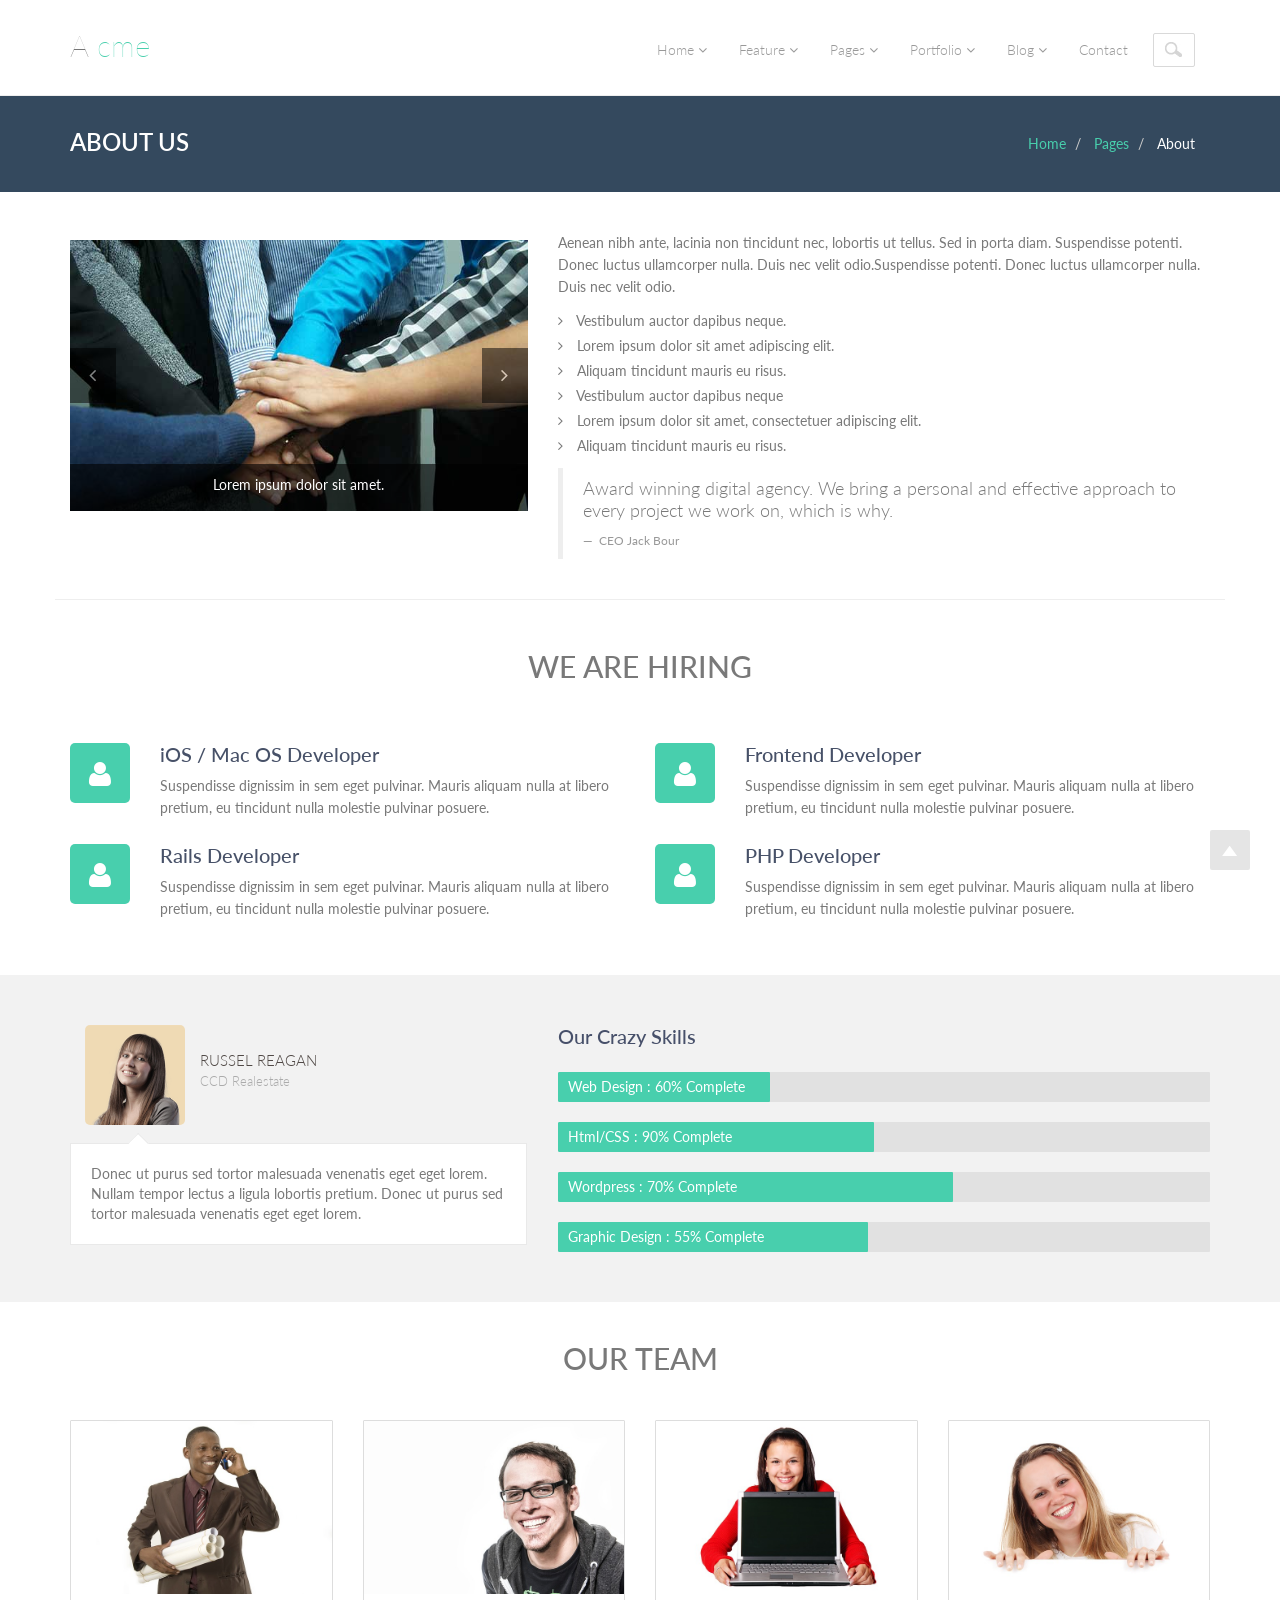
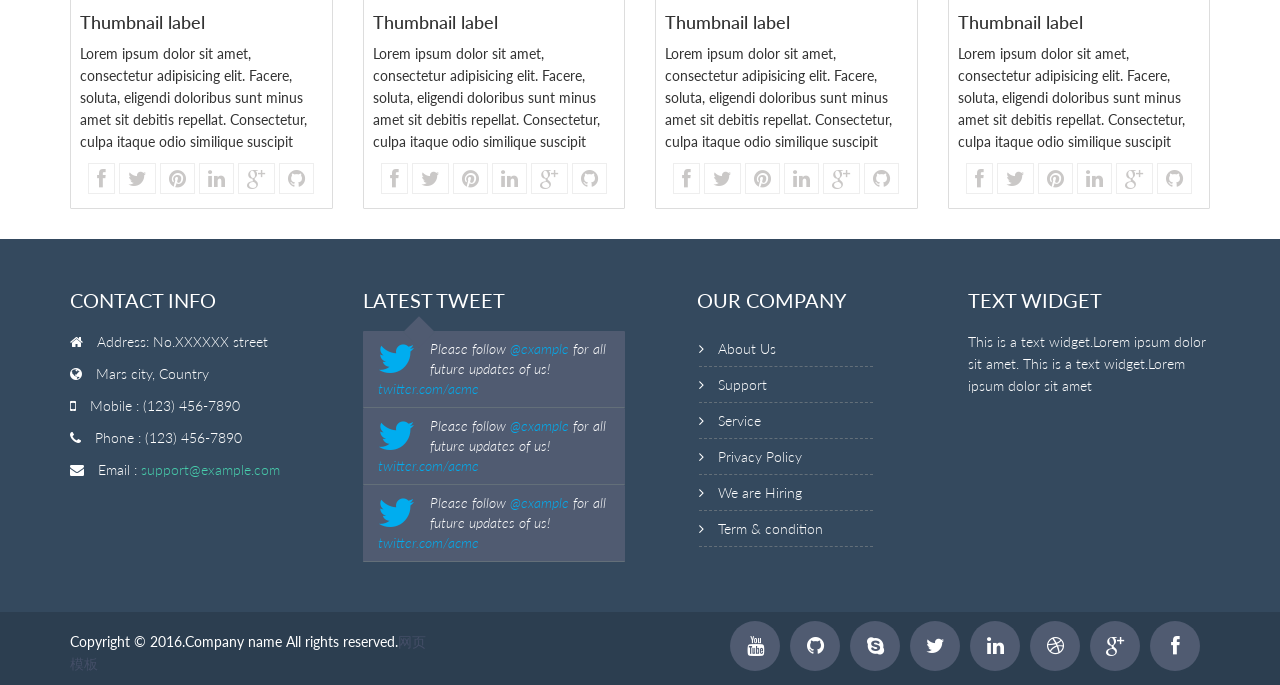
==== about.html @ 6bf15685 "添加首页" ====
<!DOCTYPE html>
<html lang="en">
  <head>
    <meta charset="utf-8">
    <meta name="viewport" content="width=device-width, initial-scale=1.0">
    <meta name="description" content="">
    <meta name="author" content="cosmic">
    <meta name="keywords" content="">
    <link rel="shortcut icon" href="img/favicon.png">

    <title>
      Home
    </title>

    <!-- Bootstrap core CSS -->
    <link href="css/bootstrap.min.css" rel="stylesheet">
    <link href="css/theme.css" rel="stylesheet">
    <link href="css/bootstrap-reset.css" rel="stylesheet">
    <!--external css-->
    <link href="assets/font-awesome/css/font-awesome.css" rel="stylesheet" />
    <link rel="stylesheet" href="css/flexslider.css"/>
    <link href="assets/bxslider/jquery.bxslider.css" rel="stylesheet" />
    <link rel="stylesheet" href="css/animate.css">
    <link href='http://fonts.googleapis.com/css?family=Lato' rel='stylesheet' type='text/css'>



    <!-- Custom styles for this template -->
    <link href="css/style.css" rel="stylesheet">
    <link href="css/style-responsive.css" rel="stylesheet" />

    <!-- HTML5 shim and Respond.js IE8 support of HTML5 tooltipss and media queries -->
    <!--[if lt IE 9]>
<script src="js/html5shiv.js">
</script>
<script src="js/respond.min.js">
</script>
<![endif]-->
  </head>

  <body>
    <!--header start-->
    <header class="head-section">
      <div class="navbar navbar-default navbar-static-top container">
          <div class="navbar-header">
              <button class="navbar-toggle" data-target=".navbar-collapse" data-toggle="collapse"
              type="button"><span class="icon-bar"></span> <span class="icon-bar"></span>
              <span class="icon-bar"></span></button> <a class="navbar-brand" href="index.html">A
              <span>cme</span></a>
          </div>

          <div class="navbar-collapse collapse">
              <ul class="nav navbar-nav">
                  <li class="dropdown">
                      <a class="dropdown-toggle" data-close-others="false" data-delay="0" data-hover=
                      "dropdown" data-toggle="dropdown" href="index.html">Home <i class="fa fa-angle-down"></i>
                      </a>

                      <ul class="dropdown-menu">
                          <li>
                              <a href="index.html">Home Parallax</a>
                          </li>

                          <li>
                              <a href="index1.html">Home Seq-slider1</a>
                          </li>

                          <li>
                              <a href="index2.html">Home Seq-slider2</a>
                          </li>

                      </ul>
                  </li>

                  <li class="dropdown">
                      <a class="dropdown-toggle" data-close-others="false" data-delay="0" data-hover=
                      "dropdown" data-toggle="dropdown" href="#">Feature <i class="fa fa-angle-down"></i>
                      </a>

                      <ul class="dropdown-menu">
                          <li>
                              <a href="typography.html">Typography</a>
                          </li>

                          <li>
                              <a href="button.html">Buttons</a>
                          </li>

                          <li>
                              <a href="form.html">Form</a>
                          </li>

                          <li>
                              <a href="table.html">Table</a>
                          </li>

                          <li class="dropdown-submenu">
                              <a href="#" tabindex="-1">More options</a>

                              <ul class="dropdown-menu">
                                  <li>
                                      <a href="#" tabindex="-1">Second level</a>
                                  </li>

                                  <li class="dropdown-submenu">
                                      <a href="#">Even More..</a>

                                      <ul class="dropdown-menu">
                                          <li>
                                              <a href="#">3rd level</a>
                                          </li>

                                          <li>
                                              <a href="#">3rd level</a>
                                          </li>
                                      </ul>
                                  </li>

                                  <li>
                                      <a href="#">Second level</a>
                                  </li>

                                  <li>
                                      <a href="#">Second level</a>
                                  </li>
                              </ul>
                          </li>
                      </ul>
                  </li>

                  <li class="dropdown">
                      <a class="dropdown-toggle" data-close-others="false" data-delay="0" data-hover=
                      "dropdown" data-toggle="dropdown" href="#">Pages <i class="fa fa-angle-down"></i>
                      </a>

                      <ul class="dropdown-menu">
                          <li>
                              <a href="about.html">About</a>
                          </li>

                          <li>
                              <a href="404.html">404 page</a>
                          </li>

                          <li>
                              <a href="career.html">career</a>
                          </li>

                          <li>
                              <a href="login.html">Login</a>
                          </li>

                          <li>
                              <a href="registration.html">Registration</a>
                          </li>

                          <li>
                              <a href="faq.html">FAQ</a>
                          </li>

                          <li class="dropdown-submenu">
                              <a href="#" tabindex="-1">Pricing table</a>

                              <ul class="dropdown-menu">
                                  <li class="dropdown-submenu"></li>

                                  <li>
                                      <a href="price-table-one.html">Pricing table one</a>
                                  </li>

                                  <li>
                                      <a href="price-table-two.html">Pricing table two</a>
                                  </li>
                              </ul>
                          </li>

                          <li>
                              <a href="service.html">Service</a>
                          </li>

                          <li>
                              <a href="terms.html">Terms & Condition</a>
                          </li>

                          <li>
                              <a href="privacy.html">Privacy policy</a>
                          </li>
                      </ul>
                  </li>

                  <li class="dropdown">
                      <a class="dropdown-toggle" data-close-others="false" data-delay="0" data-hover=
                      "dropdown" data-toggle="dropdown" href="#">Portfolio <i class="fa fa-angle-down"></i>
                      </a>

                      <ul class="dropdown-menu">
                          <li>
                              <a href="portfolio-3-col.html">Portfolio 3 column</a>
                          </li>

                          <li>
                              <a href="portfolio-4-col.html">Portfolio 4 column</a>
                          </li>

                          <li>
                              <a href="portfolio-single-image.html">Portfolio Single Image</a>
                          </li>

                          <li>
                              <a href="portfolio-single-video.html">Portfolio Single Video</a>
                          </li>
                      </ul>
                  </li>

                  <li class="dropdown">
                      <a class="dropdown-toggle" data-close-others="false" data-delay="0" data-hover=
                      "dropdown" data-toggle="dropdown" href="#">Blog <i class="fa fa-angle-down"></i>
                      </a>

                      <ul class="dropdown-menu">
                          <li>
                              <a href="blog.html">Blog</a>
                          </li>

                          <li>
                              <a href="blog-two-col.html">Blog two column</a>
                          </li>

                          <li>
                              <a href="blog-detail.html">Blog Single Image</a>
                          </li>

                          <li>
                              <a href="blog-detail-video.html">Blog single video</a>
                          </li>
                      </ul>
                  </li>

                  <li>
                      <a href="contact.html">Contact</a>
                  </li>

                  <li><input class="form-control search" placeholder=" Search" type="text"></li>
              </ul>
          </div>
      </div>
    </header>
    <!--header end-->

    <!--breadcrumbs start-->
    <div class="breadcrumbs">
      <div class="container">
        <div class="row">
          <div class="col-lg-4 col-sm-4">
            <h1>
              About us
            </h1>
          </div>
          <div class="col-lg-8 col-sm-8">
            <ol class="breadcrumb pull-right">
              <li>
                <a href="#">
                  Home
                </a>
              </li>
              <li>
                <a href="#">
                  Pages
                </a>
              </li>
              <li class="active">
                About
              </li>
            </ol>
          </div>
        </div>
      </div>
    </div>
    <!--breadcrumbs end-->

    <!--container start-->
    <div class="container">
      <div class="row">
        <div class="col-lg-5">
          <div class="about-carousel wow fadeInLeft">
            <div id="myCarousel" class="carousel slide">
              <!-- Carousel items -->
              <div class="carousel-inner">
                <div class="active item">
                  <img src="img/service3.jpg" alt="">
                  <div class="carousel-caption">
                    <p>
                      Lorem ipsum dolor sit amet.
                    </p>
                  </div>
                </div>
                <div class="item">
                  <img src="img/service2.jpg" alt="">
                  <div class="carousel-caption">
                    <p>
                      Blanditiis praesentium voluptatum
                    </p>
                  </div>
                </div>
                <div class="item">
                  <img src="img/service5.jpg" alt="">
                  <div class="carousel-caption">
                    <p>
                      Blanditiis praesentium voluptatum
                    </p>
                  </div>
                </div>
              </div>
              <!-- Carousel nav -->
              <a class="carousel-control left" href="#myCarousel" data-slide="prev">
                <i class="fa fa-angle-left">
                </i>
              </a>
              <a class="carousel-control right" href="#myCarousel" data-slide="next">
                <i class="fa fa-angle-right">
                </i>
              </a>
            </div>
          </div>
        </div>
        <div class="col-lg-7 about wow fadeInRight">

          <p>
            Aenean nibh ante, lacinia non tincidunt nec, lobortis ut tellus. Sed in porta diam. Suspendisse potenti. Donec luctus ullamcorper nulla. Duis nec velit odio.Suspendisse potenti. Donec luctus ullamcorper nulla. Duis nec velit odio.
          </p>
          <ul class="list-unstyled">
            <li>
              <i class="fa fa-angle-right pr-10">
              </i>
              Vestibulum auctor dapibus neque.
            </li>

            <li>
              <i class="fa fa-angle-right pr-10">
              </i>
              Lorem ipsum dolor sit amet adipiscing elit.
            </li>

            <li>
              <i class="fa fa-angle-right pr-10">
              </i>
              Aliquam tincidunt mauris eu risus.
            </li>

            <li>
              <i class="fa fa-angle-right pr-10">
              </i>
              Vestibulum auctor dapibus neque
            </li>

            <li>
              <i class="fa fa-angle-right pr-10">
              </i>
              Lorem ipsum dolor sit amet, consectetuer adipiscing elit.
            </li>

            <li>
              <i class="fa fa-angle-right pr-10">
              </i>
              Aliquam tincidunt mauris eu risus.
            </li>

          </ul>
          <blockquote>
            <p>
              Award winning digital agency. We bring a personal and effective approach to every project we work on, which is why.
            </p>
            <small>
              CEO Jack Bour
            </small>
          </blockquote>
        </div>
      </div>
      <div class="row">
        <div class="hiring">
          <h2 class="wow flipInX">
            we are hiring
          </h2>
          <div class="col-lg-6 col-sm-6 about-hiring">
            <div class="icon-wrap ico-bg round-five wow zoomIn" data-wow-duration="1s" data-wow-delay=".1s">
              <i class="fa fa-user">
              </i>
            </div>
            <div class="content">
              <h3 class="title wow flipInX">
                iOS / Mac OS Developer
              </h3>
              <p>
                Suspendisse dignissim in sem eget pulvinar. Mauris aliquam nulla at libero pretium, eu tincidunt nulla molestie pulvinar posuere.
              </p>
            </div>
          </div>
          <div class="col-lg-6 col-sm-6 about-hiring">
            <div class="icon-wrap ico-bg round-five wow zoomIn" data-wow-duration="1s" data-wow-delay=".3s">
              <i class="fa fa-user">
              </i>
            </div>
            <div class="content">
              <h3 class="title wow flipInX">
                Frontend Developer
              </h3>
              <p>
                Suspendisse dignissim in sem eget pulvinar. Mauris aliquam nulla at libero pretium, eu tincidunt nulla molestie pulvinar posuere.
              </p>
            </div>
          </div>

          <div class="col-lg-6 col-sm-6 about-hiring">
            <div class="icon-wrap ico-bg round-five wow zoomIn" data-wow-duration="1s" data-wow-delay=".5s">
              <i class="fa fa-user">
              </i>
            </div>
            <div class="content">
              <h3 class="title wow flipInX">
                Rails Developer
              </h3>
              <p>
                Suspendisse dignissim in sem eget pulvinar. Mauris aliquam nulla at libero pretium, eu tincidunt nulla molestie pulvinar posuere.
              </p>
            </div>
          </div>
          <div class="col-lg-6 col-sm-6 about-hiring">
            <div class="icon-wrap ico-bg round-five wow zoomIn" data-wow-duration="1s" data-wow-delay=".7s">
              <i class="fa fa-user">
              </i>
            </div>
            <div class="content">
              <h3 class="title wow flipInX">
                PHP Developer
              </h3>
              <p>
                Suspendisse dignissim in sem eget pulvinar. Mauris aliquam nulla at libero pretium, eu tincidunt nulla molestie pulvinar posuere.
              </p>
            </div>
          </div>

        </div>
      </div>
    </div>

    <div class="gray-box">
      <div class="container">
        <div class="row">
          <div class="col-lg-5">
            <!--testimonial start-->
            <div class="about-testimonial boxed-style about-flexslider ">
              <section class="slider wow fadeInRight">
                <div class="flexslider">
                  <ul class="slides about-flex-slides">
                    <li>
                      <div class="about-testimonial-image ">
                        <img alt="" src="img/person_1.png">
                      </div>
                      <a class="about-testimonial-author" href="#">
                        Russel Reagan
                      </a>
                      <span class="about-testimonial-company">
                        CCD Realestate
                      </span>
                      <div class="about-testimonial-content">
                        <p class="about-testimonial-quote">
                          Donec ut purus sed tortor malesuada venenatis eget eget lorem. Nullam tempor lectus a ligula lobortis pretium. Donec ut purus sed tortor malesuada venenatis eget eget lorem.
                        </p>
                      </div>
                    </li>
                    <li>
                      <div class="about-testimonial-image ">
                        <img alt="" src="img/person_2.png">
                      </div>
                      <a class="about-testimonial-author" href="#">
                        Steven gerrard
                      </a>
                      <span class="about-testimonial-company">
                        Molt BVG
                      </span>
                      <div class="about-testimonial-content">
                        <p class="about-testimonial-quote">
                          Pellentesque et pulvinar enim. Quisque at tempor ligula. Maecenas augue ante, euismod vitae egestas sit amet, accumsan eu nulla. Nullam tempor lectus a ligula lobortis pretium. Donec ut purus sed tortor malesuada venenatis eget eget lorem.
                        </p>
                      </div>
                    </li>
                  </ul>
                </div>
              </section>
            </div>
            <!--testimonial end-->
          </div>
          <div class="col-lg-7" id="skillz">
            <h3 class="skills">
              Our Crazy Skills
            </h3>

            <div class="skill_bar">
              <div class="skill_bar_progress skill_one">
                <p>
                  Web Design : 60% Complete
                </p>
              </div>
            </div>

            <div class="skill_bar">
              <div class="skill_bar_progress skill_two">
                <p>
                  Html/CSS : 90% Complete
                </p>
              </div>
            </div>

            <div class="skill_bar">
              <div class="skill_bar_progress skill_three">
                <p>
                  Wordpress : 70% Complete
                </p>
              </div>
            </div>

            <div class="skill_bar">
              <div class="skill_bar_progress skill_four">
                <p>
                  Graphic Design : 55% Complete
                </p>
              </div>
            </div>
          </div>
        </div>
      </div>
    </div>


    <div class="container" id="tourpackages-carousel">

      <div class="row">
        <div class="profile">
          <h2>
            OUR TEAM
          </h2>
          <div class="col-xs-12 col-sm-6 col-md-3">
            <div class="thumbnail wow fadeInUp" data-wow-delay=".1s">
              <img src="img/team/member1.jpg" alt="">
              <div class="caption">
                <h4>
                  Thumbnail label
                </h4>
                <p>
                  Lorem ipsum dolor sit amet, consectetur adipisicing elit. Facere, soluta, eligendi doloribus sunt minus amet sit debitis repellat. Consectetur, culpa itaque odio similique suscipit
                </p>
                <div class="team-social-link">
                  <a href="#">
                    <i class="fa fa-facebook">
                    </i>
                  </a>
                  <a href="#">
                    <i class="fa fa-twitter">
                    </i>
                  </a>
                  <a href="#">
                    <i class="fa fa-pinterest">
                    </i>
                  </a>
                  <a href="#">
                    <i class="fa fa-linkedin">
                    </i>
                  </a>
                  <a href="#">
                    <i class="fa fa-google-plus">
                    </i>
                  </a>
                  <a href="#">
                    <i class="fa fa-github">
                    </i>
                  </a>
                </div>
              </div>
            </div>
          </div>

          <div class="col-xs-12 col-sm-6 col-md-3">
            <div class="thumbnail wow fadeInUp" data-wow-delay=".3s">
              <img src="img/team/member2.jpg" alt="">
              <div class="caption">
                <h4>
                  Thumbnail label
                </h4>
                <p>
                  Lorem ipsum dolor sit amet, consectetur adipisicing elit. Facere, soluta, eligendi doloribus sunt minus amet sit debitis repellat. Consectetur, culpa itaque odio similique suscipit
                </p>
                <div class="team-social-link">
                  <a href="#">
                    <i class="fa fa-facebook">
                    </i>
                  </a>
                  <a href="#">
                    <i class="fa fa-twitter">
                    </i>
                  </a>
                  <a href="#">
                    <i class="fa fa-pinterest">
                    </i>
                  </a>
                  <a href="#">
                    <i class="fa fa-linkedin">
                    </i>
                  </a>
                  <a href="#">
                    <i class="fa fa-google-plus">
                    </i>
                  </a>
                  <a href="#">
                    <i class="fa fa-github">
                    </i>
                  </a>
                </div>
              </div>
            </div>
          </div>

          <div class="col-xs-12 col-sm-6 col-md-3">
            <div class="thumbnail wow fadeInUp" data-wow-delay=".5s">
              <img src="img/team/member3.jpg" alt="">
              <div class="caption">
                <h4>
                  Thumbnail label
                </h4>
                <p>
                  Lorem ipsum dolor sit amet, consectetur adipisicing elit. Facere, soluta, eligendi doloribus sunt minus amet sit debitis repellat. Consectetur, culpa itaque odio similique suscipit
                </p>
                <div class="team-social-link">
                  <a href="#">
                    <i class="fa fa-facebook">
                    </i>
                  </a>
                  <a href="#">
                    <i class="fa fa-twitter">
                    </i>
                  </a>
                  <a href="#">
                    <i class="fa fa-pinterest">
                    </i>
                  </a>
                  <a href="#">
                    <i class="fa fa-linkedin">
                    </i>
                  </a>
                  <a href="#">
                    <i class="fa fa-google-plus">
                    </i>
                  </a>
                  <a href="#">
                    <i class="fa fa-github">
                    </i>
                  </a>
                </div>
              </div>
            </div>
          </div>

          <div class="col-xs-12 col-sm-6 col-md-3">
            <div class="thumbnail wow fadeInUp" data-wow-delay=".7s">
              <img src="img/team/member4.jpg" alt="">
              <div class="caption">
                <h4>
                  Thumbnail label
                </h4>
                <p>
                  Lorem ipsum dolor sit amet, consectetur adipisicing elit. Facere, soluta, eligendi doloribus sunt minus amet sit debitis repellat. Consectetur, culpa itaque odio similique suscipit
                </p>
                <div class="team-social-link">
                  <a href="#">
                    <i class="fa fa-facebook">
                    </i>
                  </a>
                  <a href="#">
                    <i class="fa fa-twitter">
                    </i>
                  </a>
                  <a href="#">
                    <i class="fa fa-pinterest">
                    </i>
                  </a>
                  <a href="#">
                    <i class="fa fa-linkedin">
                    </i>
                  </a>
                  <a href="#">
                    <i class="fa fa-google-plus">
                    </i>
                  </a>
                  <a href="#">
                    <i class="fa fa-github">
                    </i>
                  </a>
                </div>
              </div>
            </div>
          </div>

        </div>
        <!-- End row -->

      </div>
      <!-- End container -->
    </div>


    <!--container end-->

    <!--footer start-->
    <footer class="footer">
      <div class="container">
        <div class="row">
          <div class="col-lg-3 col-sm-3 address wow fadeInUp" data-wow-duration="2s" data-wow-delay=".1s">
            <h1>
              contact info
            </h1>
            <address>
              <p>
                <i class="fa fa-home pr-10">
                </i>
                Address: No.XXXXXX street
              </p>
              <p>
                <i class="fa fa-globe pr-10">
                </i>
                Mars city, Country
              </p>
              <p>
                <i class="fa fa-mobile pr-10">
                </i>
                Mobile : (123) 456-7890
              </p>
              <p>
                <i class="fa fa-phone pr-10">
                </i>
                Phone : (123) 456-7890
              </p>
              <p>
                <i class="fa fa-envelope pr-10">
                </i>
                Email :
                <a href="javascript:;">
                  support@example.com
                </a>
              </p>
            </address>
          </div>
          <div class="col-lg-3 col-sm-3 wow fadeInUp" data-wow-duration="2s" data-wow-delay=".3s">
            <h1>
              latest tweet
            </h1>
            <div id="owl-slide">
              <div class="tweet-box">
                <i class="fa fa-twitter">
                </i>
                <em>
                  Please follow
                  <a href="javascript:;">
                    @example
                  </a>
                  for all future updates of us!
                  <a href="javascript:;">
                    twitter.com/acme
                  </a>
                </em>
              </div>
              <div class="tweet-box">
                <i class="fa fa-twitter">
                </i>
                <em>
                  Please follow
                  <a href="javascript:;">
                    @example
                  </a>
                  for all future updates of us!
                  <a href="javascript:;">
                    twitter.com/acme
                  </a>
                </em>
              </div>
              <div class="tweet-box">
                <i class="fa fa-twitter">
                </i>
                <em>
                  Please follow
                  <a href="javascript:;">
                    @example
                  </a>
                  for all future updates of us!
                  <a href="javascript:;">
                    twitter.com/acme
                  </a>
                </em>
              </div>
            </div>
          </div>
          <div class="col-lg-3 col-sm-3">
            <div class="page-footer wow fadeInUp" data-wow-duration="2s" data-wow-delay=".5s">
              <h1>
                Our Company
              </h1>
              <ul class="page-footer-list">

                <li>
                  <i class="fa fa-angle-right">
                  </i>
                  <a href="about.html">
                    About Us
                  </a>
                </li>
                <li>
                  <i class="fa fa-angle-right">
                  </i>
                  <a href="faq.html">
                    Support
                  </a>
                </li>
                <li>
                  <i class="fa fa-angle-right">
                  </i>
                  <a href="service.html">
                    Service
                  </a>
                </li>
                <li>
                  <i class="fa fa-angle-right">
                  </i>
                  <a href="privacy-policy.html">
                    Privacy Policy
                  </a>
                </li>
                <li>
                  <i class="fa fa-angle-right">
                  </i>
                  <a href="career.html">
                    We are Hiring
                  </a>
                </li>
                <li>
                  <i class="fa fa-angle-right">
                  </i>
                  <a href="terms.html">
                    Term & condition
                  </a>
                </li>

              </ul>
            </div>
          </div>
          <div class="col-lg-3 col-sm-3">

            <div class="text-footer wow fadeInUp" data-wow-duration="2s" data-wow-delay=".7s">
              <h1>
                Text Widget
              </h1>
              <p>
                This is a text widget.Lorem ipsum dolor sit amet.
                This is a text widget.Lorem ipsum dolor sit amet
              </p>
            </div>
          </div>

        </div>

      </div>
    </footer>
    <!-- footer end -->
    <!--small footer start -->
    <footer class="footer-small">
        <div class="container">
            <div class="row">
                <div class="col-lg-6 col-sm-6 pull-right">
                    <ul class="social-link-footer list-unstyled">
                        <li class="wow flipInX" data-wow-duration="2s" data-wow-delay=".1s"><a href="#"><i class="fa fa-facebook"></i></a></li>
                        <li class="wow flipInX" data-wow-duration="2s" data-wow-delay=".2s"><a href="#"><i class="fa fa-google-plus"></i></a></li>
                        <li class="wow flipInX" data-wow-duration="2s" data-wow-delay=".3s"><a href="#"><i class="fa fa-dribbble"></i></a></li>
                        <li class="wow flipInX" data-wow-duration="2s" data-wow-delay=".4s"><a href="#"><i class="fa fa-linkedin"></i></a></li>
                        <li class="wow flipInX" data-wow-duration="2s" data-wow-delay=".5s"><a href="#"><i class="fa fa-twitter"></i></a></li>
                        <li class="wow flipInX" data-wow-duration="2s" data-wow-delay=".6s"><a href="#"><i class="fa fa-skype"></i></a></li>
                        <li class="wow flipInX" data-wow-duration="2s" data-wow-delay=".7s"><a href="#"><i class="fa fa-github"></i></a></li>
                        <li class="wow flipInX" data-wow-duration="2s" data-wow-delay=".8s"><a href="#"><i class="fa fa-youtube"></i></a></li>
                    </ul>
                </div>
                <div class="col-md-4">
                  <div class="copyright">
                    <p>Copyright &copy; 2016.Company name All rights reserved.<a target="_blank" href="http://www.17sucai.com/">&#x7F51;&#x9875;&#x6A21;&#x677F;</a></p>
                  </div>
                </div>
            </div>
        </div>
    </footer>
    <!--small footer end-->

    <!-- js placed at the end of the document so the pages load faster -->
    <script src="js/jquery.js">
    </script>
    <script src="js/bootstrap.min.js">
    </script>
    <script type="text/javascript" src="js/hover-dropdown.js">
    </script>
    <script type="text/javascript" src="assets/bxslider/jquery.bxslider.js">
    </script>
    <script defer src="js/jquery.flexslider.js">
    </script>

    <script src="js/jquery.easing.min.js">
    </script>
    <script src="js/link-hover.js">
    </script>
    <script src="js/wow.min.js">
    </script>


    <!--common script for all pages-->
    <script src="js/common-scripts.js">
    </script>


    <script>

      wow = new WOW(
        {
          boxClass:     'wow',      // default
          animateClass: 'animated', // default
          offset:       0          // default
        }
      )
        wow.init();


      $(window).load(function() {
        $('.flexslider').flexslider({
          animation: "slide",
          start: function(slider) {
            $('body').removeClass('loading');
          }
        }
                                   );
      }
                    );




      $(window).scroll(function() {
        $('#skillz').each(function(){
          var imagePos = $(this).offset().top;
          var viewportheight = window.innerHeight;

          var topOfWindow = $(window).scrollTop();
          if (imagePos < topOfWindow+viewportheight) {
            $('.skill_bar').fadeIn('slow');
            $('.skill_one').animate({
              width:'60%'}
                                    , 2000);
            $('.skill_two').animate({
              width:'90%'}
                                    , 2000);
            $('.skill_three').animate({
              width:'70%'}
                                      , 1000);
            $('.skill_four').animate({
              width:'55%'}
                                     , 1000);
            $('.skill_bar_progress p').fadeIn('slow',function(){

            }
                                             );
          }
        }
                         );
      }
                      );




    </script>

  </body>
</html>
---- css/theme.css ----
body {
  padding-top: 70px;
  padding-bottom: 30px;
}

.theme-dropdown .dropdown-menu {
  display: block;
  position: static;
  margin-bottom: 20px;
}

.theme-showcase > p > .btn {
  margin: 5px 0;
}
---- css/style.css ----
body {
    color: #797979;
    font-family: 'Lato', sans-serif;
    /*font-family: 'Open Sans', sans-serif;*/
    padding: 0px !important;
    margin: 0px !important;
    font-size: 14px;
}
a,
a:hover,
a:focus {
    text-decoration: none;
    outline: none;
}
::selection {
    background: #48cfad;
    color: #fff;
}
::-moz-selection {
    background: #48cfad;
    color: #fff;
}
h1,
h2,
h3,
h4,
h5,
h6 {
    font-family: 'Lato', sans-serif;
    /*font-family: 'Open Sans', sans-serif;*/
}
a { color: #444e67 }
a:hover { color: #48cfad }
p { line-height: 22px }
/*header*/
.head-section { border-bottom: 1px solid #eee }
.head-section .navbar {
    margin-bottom: 0;
}
.navbar-default { border: none }
.navbar-brand {
    color: #bcc0cd;
    font-size: 30px;
    font-weight: 100;
    line-height: 30px;
    margin-top: 30px;
    padding: 0;
}
.navbar-brand span { color: #48cfad }
.head-section .navbar-collapse  ul.navbar-nav {
    float: right;
    margin-right: 0;
    z-index: 199;
}
.head-section .navbar-default { background-color: #fff }
.head-section .nav li a,
.head-section .nav li.active ul.dropdown-menu li a {
    color: #999;
    font-size: 14px;
    font-weight: 300;
    background: none;
}
ul.dropdown-menu { border: none }
.head-section .nav li a:hover,
.head-section .nav li a:focus,
.head-section .nav li.active a,
.head-section .nav li.active a:hover,
.head-section .nav li a.dropdown-toggle:hover,
.head-section .nav li a.dropdown-toggle:focus,
.head-section .nav li.active ul.dropdown-menu li a:hover,
.head-section .nav li.active ul.dropdown-menu li.active a {
    color: #fff;
    background-color: #48cfad;
    -webkit-transition: all .3s ease;
    -moz-transition: all .3s ease;
    -ms-transition: all .3s ease;
    -o-transition: all .3s ease;
    transition: all .3s ease;
}
.head-section .navbar-default .navbar-nav > .open > a,
.head-section .navbar-default .navbar-nav > .open > a:hover,
.head-section .navbar-default .navbar-nav > .open > a:focus {
    color: #fff;
    background-color: #48cfad;
    -webkit-transition: all .3s ease;
    -moz-transition: all .3s ease;
    -ms-transition: all .3s ease;
    -o-transition: all .3s ease;
    transition: all .3s ease;
}
.head-section .navbar { min-height: 85px }
.head-section .navbar-nav > li {
    padding-bottom: 25px;
    padding-top: 30px;
}
.head-section ul.navbar-nav li:last-child() { margin-left: 10px !important }
.head-section  .navbar-nav > li > a {
    padding-bottom: 5px;
    padding-top: 5px;
    border-radius: 3px;
    -webkit-border-radius: 3px;
    -moz-border-radius: 3px;
    margin-left: 2px;
    line-height: 30px;
    -webkit-transition: all .3s ease;
    -moz-transition: all .3s ease;
    -ms-transition: all .3s ease;
    -o-transition: all .3s ease;
    transition: all .3s ease;
}
.dropdown-menu li a:hover { color: #fff !important }
.head-section .navbar-default .navbar-nav > .open > a .caret,
.navbar-default .nav li.dropdown > a:focus .caret {
    border-top-color: #ffffff;
    border-bottom-color: #ffffff;
    -webkit-transition: all .3s ease;
    -moz-transition: all .3s ease;
    -ms-transition: all .3s ease;
    -o-transition: all .3s ease;
    transition: all .3s ease;
    color: #fff;
}
.dropdown-menu { box-shadow: none }
.head-section .nav li .dropdown-menu {
    margin-top: -5px;
    padding: 0;
    border-radius: 0px;
    -webkit-border-radius: 0px;
    -moz-border-radius: 0px;
}
.head-section .nav li .dropdown-menu li a {
    line-height: 30px;
    padding: 3px 12px;
    border-bottom: 1px solid #F3E8E8;
}
/*search*/
.search {
    margin-top: 3px;
    border-radius: 0px;
    -webkit-border-radius: 0px;
    -moz-border-radius: 0px;
    width: 20px;
    -webkit-transition: all .3s ease;
    -moz-transition: all .3s ease;
    -ms-transition: all .3s ease;
    -o-transition: all .3s ease;
    transition: all .3s ease;
    border: 1px solid #fff;
    box-shadow: none;
    background: url("../img/search-icon.jpg") no-repeat 10px 8px;
    padding: 0 5px 0 35px;
    color: #fff;
    margin-left: 10px;
}
.search:focus {
    margin-top: 3px;
    width: 180px;
    border: 1px solid #eaeaea;
    box-shadow: none;
    -webkit-transition: all .3s ease;
    -moz-transition: all .3s ease;
    -ms-transition: all .3s ease;
    -o-transition: all .3s ease;
    transition: all .3s ease;
    color: #c8c8c8;
    font-weight: 300;
    margin-left: 10px;
}
/*homepage features*/
.feature-head { padding: 10px 0 }
.feature-head h1 {
    color: #797979;
    font-size: 30px;
    font-weight: 300;
    text-transform: uppercase;
    margin-top: 40px;
    margin-bottom: 20px;
}
.feature-head p {
    color: #8a8b8b;
    font-size: 18px;
    font-weight: 300;
    text-align: center;
    padding-bottom: 5px;
    margin-bottom: 20px;
}
.f-box {
    background: #f4f4f4;
    padding: 20px;
    text-align: center;
    min-height: 210px;
    margin-bottom: 20px;
    transition-duration: 500ms;
    transition-property: width, background;
    transition-timing-function: ease;
    -webkit-transition-duration: 500ms;
    -webkit-transition-property: width, background;
    -webkit-transition-timing-function: ease;
}
.f-box i {
    font-size: 50px;
    line-height: normal;
    margin-top: 40px;
    display: block;
    color: #48cfad;
}
.f-box:hover,
.f-box.active {
    background: #48cfad;
    padding: 20px;
    text-align: center;
    min-height: 210px;
    margin-bottom: 20px;
    transition-duration: 500ms;
    transition-property: width, background;
    transition-timing-function: ease;
    -webkit-transition-duration: 500ms;
    -webkit-transition-property: width, background;
    -webkit-transition-timing-function: ease;
}
.f-box:hover i,
.f-box.active i {
    font-size: 50px;
    line-height: normal;
    margin-top: 40px;
    display: block;
    color: #fff;
}
.f-box:hover h2,
.f-box.active h2 { color: #fff }
.f-box h2 {
    font-size: 20px;
    text-transform: uppercase;
    font-weight: 400;
}
.f-text {
    font-size: 14px;
    font-weight: 300;
    padding-bottom: 10px;
    margin-bottom: 15px;
}
/*quote*/
.quote {
    margin: 40px 0 40px 0;
    display: inline-block;
    width: 100%;
}
.quote-info {
    padding: 20px;
    min-height: 72px;
    margin-top: 10px;
}
.quote-info h1 {
    color: #fff;
    font-weight: 400;
    font-size: 26px;
    margin: 0 0 15px 0;
    text-transform: uppercase;
}
.quote-info p {
    color: #9eb3c4;
    font-weight: 300;
    font-size: 16px;
    margin: 0 0 20px 0px;
}
.purchase-btn {
    width: 200px;
    height: 60px;
    line-height: 46px;
    font-size: 20px;
    font-weight: 400;
    text-transform: uppercase;
    color: #000;
    transition-duration: 500ms;
    transition-property: width, background, color;
    transition-timing-function: ease;
    -webkit-transition-duration: 500ms;
    -webkit-transition-property: width, background;
    -webkit-transition-timing-function: ease;
}
.purchase-btn:hover {
    background-color: #16a085;
    border: 1px solid #16a085;
    color: #fff;
    transition-duration: 500ms;
    transition-property: width, background, color;
    transition-timing-function: ease;
    -webkit-transition-duration: 500ms;
    -webkit-transition-property: width, background;
    -webkit-transition-timing-function: ease;
}
.accordion {
    margin-bottom: 40px;
    display: inline-block;
    width: 100%;
}
/*tabs*/
.tab { background: #fff }
.tab .nav > li > a { padding: 18px 15px }
.tab-bg-dark-navy-blue {
    background: #6f6f6f;
    border-bottom: none;
    padding: 0;
}
.tab-bg-dark-navy-blue .nav > li > a:hover,
.tab-bg-dark-navy-blue .nav > li > a:focus {
    background-color: #f4f4f4;
    text-decoration: none;
}
.panel-heading .nav > li > a,
.panel-heading .nav > li.active > a,
.panel-heading .nav > li.active > a:hover,
.panel-heading .nav > li.active > a:focus {
    border-width: 0;
    border-radius: 0;
}
.panel-heading .nav > li > a { color: #fff }
.panel-heading .nav > li.active > a,
.panel-heading .nav > li > a:hover {
    color: #6f6f6f;
    background: #f4f4f4;
}
.panel-heading .nav > li:first-child.active > a,
.panel-heading .nav > li:first-child > a:hover { }
.tab .nav-tabs.nav-justified > li { border-right: 1px solid #f4f4f4 }
.tab .nav-tabs.nav-justified > li:last-child { border-right: none }
.p-head {
    color: #48cfad;
    font-size: 14px;
    font-weight: 400;
}
.cmt-head {
    font-size: 14px;
    font-weight: 400;
}
.p-thumb img {
    border-radius: 3px;
    -moz-border-radius: 3px;
    -webkit-border-radius: 3px;
    height: 50px;
    width: 50px;
}
/*testimonial*/
.about-testimonial ul li { list-style: none }
.about-testimonial {
    margin: 20px 0 0 0;
    position: relative;
}
ul.about-flex-slides { margin-left: 0 }
.flex-direction-nav {
    position: absolute;
    right: 10px;
    top: 30px;
    width: 70px;
}
.flex-direction-nav li {
    display: inline-block;
    width: 12px;
}
.flex-direction-nav li a { outline: none }
.flex-direction-nav li a i { color: #cccccc }
.flex-control-paging { display: none }
.about-carousel { margin-top: 8px }
.about-testimonial .about-testimonial-image {
    float: left;
    margin: 0 15px;
    position: relative;
}
.about-testimonial .about-testimonial-image img {
    border-radius: 5px;
    -moz-border-radius: 5px;
    -webkit-border-radius: 5px;
    height: 100px !important;
    width: 100px !important;
}
.about-flexslider .about-flex-slides img {
    display: block;
    width: 100%;
}
.about-testimonial a.about-testimonial-author {
    display: inline-block;
    font-size: 15px;
    text-transform: uppercase;
    font-weight: bold;
    line-height: 11px;
    margin: 30px 0 8px 0;
    color: #504946;
    font-weight: 300;
}
.about-testimonial .about-testimonial-company {
    display: block;
    font-size: 13px;
    line-height: 14px;
    color: #ababab;
    font-weight: 300;
}
.about-testimonial.boxed-style .about-testimonial-content {
    background-color: #fff;
    margin-right: 1px;
    border: 1px solid #e9e9e9;
}
.about-testimonial .about-testimonial-content {
    margin-top: 55px;
    padding: 20px;
    position: relative;
}
.about-testimonial .about-testimonial-content p {
    line-height: 20px;
    margin: 0;
}
.about-testimonial.boxed-style .about-testimonial-content:before {
    background-color: #fff;
    border-top: 1px solid #e9e9e9;
    border-left: 1px solid #e9e9e9;
    top: -8px;
    content: "";
    display: block;
    height: 14px;
    left: 60px;
    position: absolute;
    transform: rotate(45deg);
    -moz-transform: rotate(45deg);
    -webkit-transform: rotate(45deg);
    width: 15px;
    display: none\0/;
    _display: none;
}
/*----image hove----*/
.view {
    float: left;
    overflow: hidden;
    position: relative;
    text-align: center;
    cursor: default;
    background: #fff;
}
.view .mask,
.view .content {
    position: absolute;
    overflow: hidden;
    top: 0;
    left: 0;
    height: 100%;
    width: 100%;
}
.view img {
    display: block;
    position: relative;
}
.view h2 {
    text-transform: uppercase;
    color: #fff;
    text-align: center;
    position: relative;
    font-size: 16px;
    padding: 10px;
    background: rgba(0, 0, 0, 0.8);
    margin: 5px 0 0 0;
}
.view p {
    font-size: 12px;
    position: relative;
    color: #fff;
    padding: 10px 20px 20px;
    text-align: center;
    margin-bottom: 10px;
}
.view a.info {
    display: inline-block;
    background-color: rgba(0,0,0,0.6);
    width: 50px;
    height: 50px;
    line-height: 50px;
    border-radius: 60px;
    -moz-border-radius: 60px;
    -webkit-border-radius: 60px;
}
.view a.info:hover { background-color: #48cfad }
.mask a i {
    color: #fff !important;
    font-size: 16px;
}
.view-tenth img {
    -webkit-transform: scaleY(1);
    -moz-transform: scaleY(1);
    -o-transform: scaleY(1);
    -ms-transform: scaleY(1);
    transform: scaleY(1);
    -webkit-transition: all 0.4s ease-in-out;
    -moz-transition: all 0.4s ease-in-out;
    -o-transition: all 0.4s ease-in-out;
    -ms-transition: all 0.4s ease-in-out;
    transition: all 0.4s ease-in-out;
}
.view-tenth .mask {
    background-color: rgba(0, 0, 0, 0.3);
    -webkit-transition: all 0.5s linear;
    -moz-transition: all 0.5s linear;
    -o-transition: all 0.5s linear;
    -ms-transition: all 0.5s linear;
    transition: all 0.5s linear;
    -ms-filter: "progid: DXImageTransform.Microsoft.Alpha(Opacity=0)";
    filter: alpha(opacity=0);
    opacity: 0;
}
.view-tenth h2 {
    background: transparent;
    margin: 0px 10px;
    -webkit-transform: scale();
    -moz-transform: scale();
    -o-transform: scale();
    -ms-transform: scale();
    transform: scale();
    color: #333;
    -webkit-transition: all 0.5s linear;
    -moz-transition: all 0.5s linear;
    -o-transition: all 0.5s linear;
    -ms-transition: all 0.5s linear;
    transition: all 0.5s linear;
    -ms-filter: "progid: DXImageTransform.Microsoft.Alpha(Opacity=0)";
    filter: alpha(opacity=0);
    opacity: 0;
}
.view-tenth p {
    color: #333;
    line-height: normal;
    -ms-filter: "progid: DXImageTransform.Microsoft.Alpha(Opacity=0)";
    filter: alpha(opacity=0);
    opacity: 0;
    -webkit-transform: scale();
    -moz-transform: scale();
    -o-transform: scale();
    -ms-transform: scale();
    transform: scale();
    -webkit-transition: all 0.5s linear;
    -moz-transition: all 0.5s linear;
    -o-transition: all 0.5s linear;
    -ms-transition: all 0.5s linear;
    transition: all 0.5s linear;
}
.view-tenth a.info {
    -ms-filter: "progid: DXImageTransform.Microsoft.Alpha(Opacity=0)";
    filter: alpha(opacity=0);
    opacity: 0;
    -webkit-transform: scale();
    -moz-transform: scale();
    -o-transform: scale();
    -ms-transform: scale();
    transform: scale();
    -webkit-transition: all 0.5s linear;
    -moz-transition: all 0.5s linear;
    -o-transition: all 0.5s linear;
    -ms-transition: all 0.5s linear;
    transition: all 0.5s linear;
}
.view-tenth:hover img {
    -webkit-transform: scale(5);
    -moz-transform: scale(5);
    -o-transform: scale(5);
    -ms-transform: scale(5);
    transform: scale(5);
    -ms-filter: "progid: DXImageTransform.Microsoft.Alpha(Opacity=0)";
    filter: alpha(opacity=.5);
    opacity: .5;
}
.view-tenth:hover .mask {
    -ms-filter: "progid: DXImageTransform.Microsoft.Alpha(Opacity=100)";
    filter: alpha(opacity=100);
    opacity: 1;
}
.view-tenth:hover h2,
.view-tenth:hover p,
.view-tenth:hover a.info {
    -webkit-transform: scale(1);
    -moz-transform: scale(1);
    -o-transform: scale(1);
    -ms-transform: scale(1);
    transform: scale(1);
    -ms-filter: "progid: DXImageTransform.Microsoft.Alpha(Opacity=100)";
    filter: alpha(opacity=100);
    opacity: 1;
}
/*imageview icon hover*/
[data-zlname] {
    position: relative;
    overflow: hidden;
    -moz-box-sizing: border-box;
    -webkit-box-sizing: border-box;
    box-sizing: border-box;
}
/*IMGS IN CONTAINER*/
[data-zlname] > img {
    display: block;
    max-width: 100%;
}
/*POP UP ELEMENTS*/
[data-zlname] [data-zl-popup] {
    position: absolute;
    display: block;
    padding: 1px;
    height: 40px;
    width: 40px;
    background: #323231;
    color: #fff;
    overflow: hidden;
    display: none;
    text-align: center;
}
/*OVERLAY*/
/*classic*/
[data-zl-overlay] {
    top: 0;
    left: 0;
    position: absolute;
    width: 100%;
    height: 100%;
    display: none;
    padding: inherit;
}
/*four*/
[data-zl-ovzoom0],
[data-zl-ovzoom1],
[data-zl-ovzoom2],
[data-zl-ovzoom3] {
    position: absolute;
    width: 25%;
    height: 100%;
}
/*rolling*/
[data-zl-ovrolling] {
    position: absolute;
    display: none;
    width: 100%;
    height: 100%;
}
/*double*/
[data-zl-ovdouble0],
[data-zl-ovdouble1] {
    position: absolute;
    display: none;
}
/*-------*/
[data-zlname = reverse-effect] [data-zl-popup = link] {
    background: rgba(256,256,256,1);
    border-radius: 50%;
    -webkit-border-radius: 50%;
    -moz-border-radius: 50%;
}
[data-zlname = reverse-effect] [data-zl-popup = link2] {
    background: rgba(256,256,256,1);
    border-radius: 50%;
    -webkit-border-radius: 50%;
    -moz-border-radius: 50%;
}
[data-zlname = reverse-effect] [data-zl-popup = link]:hover,
[data-zlname = reverse-effect] [data-zl-popup = link2]:hover { opacity: .5 }
.bx-wrapper { }
/*pricing table*/
.price-two-container {
    margin-bottom: 50px;
    margin-top: 15px;
}
.mar-two { margin-bottom: 3px }
.service-price-one h1 {
    margin-top: 30px;
    margin-bottom: 20px;
    display: inline-block;
    border-bottom: 1px solid #c7c7c7;
    padding-bottom: 5px;
    text-transform: uppercase;
}
.pricing-table {
    background: #fff;
    text-align: center;
    margin: 0 -8px 30px;
    padding: 0 0 25px 0;
    border: 1px solid #eee;
    border-radius: 1px;
    -moz-border-radius: 1px;
    -webkit-border-radius: 1px;
}
.pricing-table.most-popular {
    top: -20px;
    position: relative;
}
.most-popular {
    background: #48cfad;
    color: #fff;
    border: 1px solid #16a085;
}
.most-popular h1 {
    font-size: 25px !important;
    padding-bottom: 10px;
    padding-top: 17px !important;
}
.most-popular h2 {
    background: #16a085 !important;
    margin-top: 20px !important;
}
.most-popular ul li { border-bottom: 1px dotted #fff !important }
.most-popular .price-actions .btn {
    background: #f35958 !important;
    margin: 10px 0;
    cursor: pointer;
}
.pricing-table .price-actions .btn {
    border-radius: 5px;
    -moz-border-radius: 5px;
    -webkit-border-radius: 4px;
    background: #48cfad;
    color: #fff;
    border: none;
    box-shadow: none;
    text-shadow: none;
    padding: 10px 20px;
    width: 90%;
    cursor: pointer;
}
.pricing-head h1 {
    font-size: 20px;
    font-weight: 300;
    padding-top: 15px;
}
.pricing-head h2 {
    padding: 30px 0;
    background: #EEC;
    font-size: 50px;
    border-radius: 50%;
    -moz-border-radius: 50%;
    -webkit-border-radius: 50%;
    font-weight: 100;
}
.pricing-table ul {
    margin: 15px 0;
    padding: 0;
}
.pricing-table ul li {
    border-bottom: 1px dotted #CCCCCC;
    margin: 0 2em;
    padding: 1em 0;
    text-align: center;
    font-weight: 300;
}
.pricing-head span.note {
    display: inline;
    font-size: 25px;
    line-height: 0.8em;
    position: relative;
    top: -18px;
}
.pricing-quotation,
.team-info {
    background: #EEEEEE;
    padding: 20px 20px 35px 20px;
    margin-bottom: 100px;
    display: inline-block;
    width: 100%;
    text-align: center;
    border-radius: 5px;
    -moz-border-radius: 5px;
    -webkit-border-radius: 5px;
}
.pricing-quotation h3,
.team-info h3 { font-weight: 300 }
.pricing-quotation p,
.team-info p { margin-bottom: 0px }
.pricing-plan,
.team-info-wrap { position: relative }
.pricing-quotation:before,
.team-info:before {
    background-color: #EEEEEE;
    border-color: #EEEEEE;
    border-image: none;
    border-right: 1px solid #EEEEEE;
    border-style: none;
    top: -7px;
    content: "";
    display: block;
    height: 14px;
    left: 48%;
    position: absolute;
    transform: rotate(45deg);
    -moz-transform: rotate(45deg);
    -webkit-transform: rotate(45deg);
    width: 15px;
}
.breadcrumbs {
    background: #34495e;
    color: #fff;
    padding: 30px 0;
    margin-bottom: 40px;
}
.breadcrumb {
    margin-bottom: 0;
    background: none;
}
.breadcrumb li a { color: #48cfad }
.breadcrumb li.active { color: #fff }
.breadcrumbs h1 {
    font-size: 24px;
    font-weight: 600;
    margin: 3px 0 0;
    text-transform: uppercase;
}
/*contact*/
.contact-map {
    margin-top: 40px;
    margin-bottom: 40px;
}
.contact-form { margin-bottom: 20px }
.address h4 {
    color: #797979;
    margin-top: -3px;
    text-transform: uppercase;
    margin-bottom: 20px;
}
section.contact-infos {
    border: 1px solid #eee;
    margin-bottom: 15px;
    padding: 10px;
}
/*about us*/
.about-us img { width: 100% }
.about ul { line-height: 25px }
.carousel-control.left,
.carousel-control.right {
    background: none;
    -webkit-transition: all .3s ease;
    -moz-transition: all .3s ease;
    -ms-transition: all .3s ease;
    -o-transition: all .3s ease;
    transition: all .3s ease;
}
.carousel-control {
    background: #000000 !important;
    bottom: 40%;
    color: #FFFFFF;
    font-size: 20px;
    left: 0;
    line-height: 53px;
    opacity: 0.5;
    position: absolute;
    text-align: center;
    text-shadow: 0 0px 0px rgba(0, 0, 0, 0);
    top: 40%;
    width: 10%;
}
.carousel-control:hover {
    color: #FFFFFF;
    text-decoration: none;
}
.carousel-control:hover,
.carousel-control:focus { opacity: 0.6 }
.carousel-caption {
    background: rgba(0,0,0,0.6);
    padding-bottom: 0px;
    bottom: 0;
    color: #FFFFFF;
    left: 0 !important;
    padding-bottom: 5px;
    padding-top: 10px;
    position: absolute;
    right: 0 !important;
    text-align: center;
    text-shadow: 0 0px 0px rgba(0, 0, 0, 0);
    z-index: 10;
}
.carousel-caption p { text-align: center }
.about h3 {
    color: #475168;
    margin-top: 4px;
}
.icon-wrap {
    font-size: 2em;
    height: 60px;
    width: 60px;
    float: left;
    line-height: 60px;
    text-align: center;
    color: #fff;
    margin-right: 30px;
}
.ico-bg { background: #48cfad }
.round-five {
    border-radius: 5px;
    -moz-border-radius: 5px;
    -webkit-border-radius: 5px;
}
.round-fifty {
    border-radius: 50px;
    -moz-border-radius: 50px;
    -webkit-border-radius: 50px;
    margin-left: 40%;
    margin-top: -25px;
}
.content h3,
.media h3 {
    margin-top: 0;
    color: #475168;
    font-size: 20px;
}
.media h3 { margin-top: 20px }
.media-body h4 {
    font-size: 16px;
    color: #475168;
}
.media-body a {
    -webkit-transition: all .3s ease;
    -moz-transition: all .3s ease;
    -ms-transition: all .3s ease;
    -o-transition: all .3s ease;
    transition: all .3s ease;
}
.hiring,
.services {
    margin-bottom: 30px;
    display: inline-block;
    width: 100%;
}
.price-container-service {
    margin-top: 30px;
    padding-bottom: 30px;
}
.service-price-one { padding-bottom: 10px }
.hiring {
    margin-top: 20px;
    border-top: 1px solid #eee;
    padding-top: 30px;
}
.hiring h2 {
    text-align: center;
    padding-bottom: 10px;
    margin-bottom: 50px;
    text-transform: uppercase;
}
.gray-box {
    background: #f2f2f2;
    padding: 30px 0;
    margin-bottom: 15px;
}
.progress { background-color: #E1E1E1 }
.flexslider {
    background: none;
    border: none;
}
.about-skill-meter .sr-only { position: static !important }
.about-skill-meter .progress-bar {
    background-color: #e1e1e1;
    text-align: left;
}
.about-skill-meter .progress {
    height: 30px;
    box-shadow: none;
    line-height: 30px;
}
.about-skill-meter .progress-bar-danger { box-shadow: none }
.skills {
    margin-bottom: 25px;
    color: #47506a;
    font-size: 20px;
}
/*team*/
.person { margin-bottom: 10px }
.person img {
    width: 210px;
    height: 210px;
    border-radius: 1%;
    -webkit-border-radius: 1%;
    -moz-border-radius: 1%;
}
.team-social-link {
    display: block;
    margin: 10px 0 5px 0;
    text-align: center;
}
.team-social-link a {
    display: inline-block !important;
    color: #cac8c7;
    font-size: 20px;
    border: 1px solid #eee;
    padding-right: 8px;
    padding-left: 8px;
    -webkit-transition: all .3s ease;
    -moz-transition: all .3s ease;
    -ms-transition: all .3s ease;
    -o-transition: all .3s ease;
    transition: all .3s ease;
}
.team-social-link a:hover {
    color: #48cfad;
    -webkit-transition: all .3s ease;
    -moz-transition: all .3s ease;
    -ms-transition: all .3s ease;
    -o-transition: all .3s ease;
    transition: all .3s ease;
}
.person-info h4,
.person-info h4 a {
    color: #f37c6b;
    font-weight: 300;
    margin-bottom: 5px;
}
.mtop30 { margin-top: 30px }
/*typography*/
.highlight-1 {
    background: #a0d468;
    color: #FFFFFF;
}
.highlight-2 {
    background: #656d78;
    color: #FFFFFF;
}
.highlight-3 {
    background: #Ffce54;
    color: #242424;
}
.dropcap {
    background-color: #666666;
    color: #FFFFFF;
    float: left;
    font-size: 30px;
    line-height: 30px;
    margin: 4px 8px 0 0;
    padding: 5px 10px;
    text-align: center;
}
.dropcap2 {
    background-color: #666666;
    border-radius: 50%;
    -moz-border-radius: 50%;
    -webkit-border-radius: 50%;
    color: #FFFFFF;
    float: left;
    font-size: 35px;
    height: 41px;
    line-height: 25px;
    margin: 3px 8px 0 0;
    padding: 10px;
    text-align: center;
}
/*buttons*/
.btn-row { margin-bottom: 30px }
/*blog*/
.blog-item {
    margin-bottom: 40px;
    padding-bottom: 40px;
    border-bottom: 1px dashed #ddd;
}
/*blog-2-col*/
.blog-left {
    border: 1px solid #eee;
    margin-bottom: 30px;
}
.blog-left .btn {
    margin-left: 20px;
    margin-bottom: 20px;
}
.blog-right {
    border: 1px solid #eee;
    margin-bottom: 30px;
}
.blog-right .btn {
    margin-left: 20px;
    margin-bottom: 20px;
}
.blog-two-info { padding: 15px 10px 0 20px }
.blog-two-info .label-info {
    background-color: #48cfad;
    opacity: .7;
    margin-right: 4px;
}
.blog-content { padding: 20px }
.video-container {
    position: relative;
    padding-bottom: 56.25%;
    padding-top: 30px;
    height: 0;
    overflow: hidden;
}
.single-video { padding-bottom: 43% !important }
.video-container iframe,
.video-container object,
.video-container embed {
    position: absolute;
    top: 0;
    left: 0;
    width: 100%;
    height: 100%;
}
/*blog 2*/
.date-wrap,
.comnt-wrap { margin-bottom: 20px }
.date-wrap span,
.comnt-wrap span {
    display: block;
    padding: 10px 0;
    text-align: center;
}
.date-wrap .date {
    font-size: 30px;
    font-weight: 300;
    background: #48cfad;
    color: #fff;
    border-radius: 1px 1px 0 0;
    -webkit-border-radius: 1px 1px 0 0;
    -moz-border-radius: 1px 1px 0 0;
}
.date-wrap .month {
    font-size: 16px;
    font-weight: 300;
    background: #f6f5f0;
    color: #a19fa2;
    border-radius: 0 0 1px 1px;
    -webkit-border-radius: 0 0 1px 1px;
    -moz-border-radius: 0 0 1px 1px;
}
.comnt-wrap .comnt-ico {
    background: #efeee9;
    color: #a0a0a0;
    border-radius: 1px 1px 0 0;
    -webkit-border-radius: 44px;
    font-size: 20px;
}
.comnt-wrap .value {
    background: #f6f5f0;
    color: #a0a0a0;
    border-radius: 0 0 1px 1px;
    -moz-border-radius: 0 0 1px 1px;
    -webkit-border-radius: 0 0 1px 1px;
}
.blog-img img {
    width: 100%;
    border-radius: 1px;
    -webkit-border-radius: 1px;
    -moz-border-radius: 1px;
}
.blog-item h1,
.blog-item h1 a {
    font-size: 25px;
    color: #48cfad;
    font-weight: 300;
}
.blog-item h1 {
    margin-bottom: 20px;
    line-height: 35px;
}
.blog-item h1 a:hover { text-decoration: none }
.author {
    margin: 25px 0 30px 0;
    font-size: 16px;
}
.author a,
.st-view a { color: #48cfad }
.st-view { margin-top: 20px }
.st-view ul li { margin-bottom: 5px }
.blog-side-item h3 {
    margin-top: 30px;
    color: #475268;
    font-size: 18px;
}
.blog-side-item ul li {
    margin-bottom: 5px;
    border-bottom: 1px solid #efefef;
    line-height: 35px;
}
.blog-side-item ul li a {
    display: inline-block;
    width: 100%;
    -webkit-transition: all .3s ease;
    -moz-transition: all .3s ease;
    -ms-transition: all .3s ease;
    -o-transition: all .3s ease;
    transition: all .3s ease;
}
.media p { line-height: normal }
ul.tag {
    display: inline-block;
    width: 100%;
}
ul.tag li {
    float: left;
    margin: 0px 5px 0 0;
    border-bottom: none;
    padding-top: ;
    list-style: none;
}
ul.tag li a {
    border: 1px solid #e8e8e8;
    border-radius: 4px;
    line-height: 15px;
    padding: 5px;
    border-radius: 1px 1px 10px 1px;
    -moz-border-radius: 1px 1px 10px 1px;
    -webkit-border-radius: 1px 1px 10px 1px;
}
.media img.media-object {
    border-radius: 3%;
    -moz-border-radius: 3%;
    -webkit-border-radius: 3%;
    height: 80px;
    width: 80px;
}
/*footer*/
.footer {
    background: #34495e;
    color: #fff;
    padding: 50px 0;
    display: inline-block;
    width: 100%;
    font-weight: 300;
}
.footer h1 {
    font-size: 20px;
    text-transform: uppercase;
    font-weight: 400;
    margin-top: 0;
    margin-bottom: 20px;
}
.footer address a { color: #48cfad }
.tweet-box {
    background: #505b71;
    padding: 8px 15px;
    border-radius: 1px;
    -moz-border-radius: 1px;
    -webkit-border-radius: 1px;
    border-bottom: 1px solid #636F79;
    font-size: 14px;
}
.tweet-box:before {
    background-color: #505b71;
    border-color: #505b71;
    border-image: none;
    border-right: 1px none #505b71;
    border-style: none;
    content: "";
    display: block;
    height: 22px;
    left: 60px;
    position: absolute;
    top: 32px;
    transform: rotate(45deg);
    -webkit-transform: rotate(45deg);
    width: 22px;
}
.tweet-box  a,
.tweet-box i { color: #00adef }
.tweet-box  a:hover { color: #48cfad }
.tweet-box i {
    font-size: 40px;
    float: left;
    margin-right: 15px;
}
.social-link-footer li {
    float: right;
    margin: 5px 10px 5px 0px;
    padding-bottom: 5px;
}
.social-link-footer li a {
    color: #fff;
    background: #505b71;
    padding: 10px;
    width: 50px;
    height: 50px;
    border-radius: 50px;
    -moz-border-radius: 50px;
    -webkit-border-radius: 50px;
    float: left;
    text-align: center;
    font-size: 20px;
    -webkit-transition: all .3s ease;
    -moz-transition: all .3s ease;
    -ms-transition: all .3s ease;
    -o-transition: all .3s ease;
    transition: all .3s ease;
}
.social-link-footer li a:hover {
    background: #48cfad;
    -webkit-transition: all .3s ease;
    -moz-transition: all .3s ease;
    -ms-transition: all .3s ease;
    -o-transition: all .3s ease;
    transition: all .3s ease;
}
.copyright {
    color: #fff;
    padding-top: 15px;
}
.page-footer { padding: 0% 13% }
.page-footer h1 { padding-left: 4% }
ul.page-footer-list {
    list-style: none;
    padding: 0px 10px;
}
ul.page-footer-list li {
    line-height: 35px;
    border-bottom: 1px dashed #636F79;
}
ul.page-footer-list a { color: #fff }
ul.page-footer-list li i { padding-right: 10px }
.footer-small {
    background-color: #2C3E50;
    margin-top: -6px;
    padding-top: 5px;
}
.text-footer {
    padding-left: 10px;
    margin-left: 10px;
}
.text-footer p { text-align: left }
.address p {
    text-align: left;
    margin-bottom: 10px;
}
/*slider css*/
.main-slider {
    background: #475168;
    color: #fff;
    z-index: 1;
    position: relative;
    overflow: hidden;
}
.slider-colored {
    z-index: 1;
    position: relative;
    border-top: solid 1px #eee;
    border-bottom: solid 1px #eee;
}
.slide_title {
    font-weight: 300;
    color: #48cfad;
    text-transform: uppercase;
    font-size: 35px;
}
.slide_subtitle {
    font-weight: 400;
    padding: 5px;
    color: #fff;
    text-transform: uppercase;
    font-size: 18px;
}
.slide_list_item {
    font-weight: 400;
    padding: 5px;
    color: #fff;
    text-transform: uppercase;
    font-size: 14px;
}
.slide_desc {
    color: #fff;
    font-size: 14px;
    line-height: 24px;
    font-weight: lighter;
}
.slide_desc_bordered {
    border-left: 3px solid #ddd !important;
    padding-left: 5px;
}
.slide_btn {
    font-weight: 300;
    background: #48cfad;
    padding: 15px 20px;
    color: #fff;
    font-size: 14px;
    text-transform: uppercase;
    cursor: pointer;
}
.slide_btn:hover,
.slide_btn:focus {
    font-weight: 300;
    background: #16a085;
    padding: 15px 20px;
    color: #fff;
    font-size: 14px;
    text-transform: uppercase;
    cursor: pointer;
}
.dark-text { color: #797d87 }
.yellow-txt { color: #ffe582 }
#home-services { text-align: center }
#home-services h2 {
    margin-bottom: 65px;
    text-transform: uppercase;
    margin-top: 45px;
    padding-bottom: 5px;
    text-align: center;
    font-size: 25px;
}
.h-service {
    border: 1px solid #eee;
    margin-bottom: 25px;
}
#home-services .h-service-content h3 {
    padding-top: 40px;
    text-align: center;
}
.h-service-content p {
    text-align: center;
    padding: 5px 21px 20px;
}
.h-service-content a {
    color: #e74c3c;
    -webkit-transition: all .3s ease;
    -moz-transition: all .3s ease;
    -ms-transition: all .3s ease;
    -o-transition: all .3s ease;
    transition: all .3s ease;
}
.h-service-content a:hover { color: #16a085 }
/*recent work*/
.recent h3{
    text-align: center;
    /*margin-bottom: 20px;*/
    text-transform: uppercase;
    margin-top: 50px;
    font-weight: 400;
    padding-bottom: 5px;
    margin-bottom: 20px;
    /*text-align: center;*/
}
.recent p {
    text-align: center;
    text-transform:uppercase;
    margin-bottom: 35px;
}
.recent {
    margin-bottom: 50px;
}
.bx-wrapper { position: relative }
.bx-wrapper .bx-controls-direction a {
    background-color: #f7f7f7;
    position: absolute;
    top: 25px;
    outline: 0;
    width: 24px;
    height: 24px;
    z-index: 9;
    text-indent: -9999px;
}
/*property*/
.property {
    padding: 80px 0;
    /*margin-bottom: 60px;*/
    background-color: #fafafa;
}
.bg-lg { background:#f9f9f3  }
.gray-bg { background: #f9f9f3 }
.property h1 {
    color: #475168;
    font-size: 24px;
    text-transform: uppercase;
    font-weight: 400;
    margin-bottom: 30px;
}
.property hr { border-color: #dfdcdf }
.property i { color: #48cfad }
a.btn-purchase {
    background: #475168;
    color: #fff;
    text-transform: uppercase;
    border-radius: 4px;
    -webkit-border-radius: 4px;
    -moz-border-radius: 4px padding: 20px 40px;
    margin-top: 30px;
    -webkit-transition: all .3s ease;
    -moz-transition: all .3s ease;
    -ms-transition: all .3s ease;
    -o-transition: all .3s ease;
    transition: all .3s ease;
}
a.btn-purchase:hover,
a.btn-purchase:focus {
    background: #48cfad;
    color: #fff;
    -webkit-transition: all .3s ease;
    -moz-transition: all .3s ease;
    -ms-transition: all .3s ease;
    -o-transition: all .3s ease;
    transition: all .3s ease;
}
/*clients*/
.clients { padding: 0 0 30px }
.clients h2 {
    margin-bottom: 20px;
    margin-top: 20px;
    text-align: left;
    text-transform: uppercase;
    padding-bottom: 5px;
}
.clients ul li {
    display: inline-block;
    margin: 10px 30px;
}
.clients ul li:hover {
    background-color: #f7f7f7;
    -webkit-transition: all .5s ease;
    -moz-transition: all .5s ease;
    -ms-transition: all .5s ease;
    -o-transition: all .5s ease;
    transition: all .5s ease;
}
.our-clients {
    position: relative;
    margin-top: 15px; }
.our-clients h2 {
    margin-top: 3px;
    margin-bottom: 10px;
}
.clients-list { margin: 0 }
.clients-list li {
    background: #f9f9f9;
    position: relative;
}
.clients-list li img.color-img {
    top: 0;
    left: 0;
    display: none;
    position: absolute;
}
.clients-list li:hover img.color-img { display: block }
/*portfolio*/
.pf-img img {
    width: 100%;
    border-radius: 1px;
    -moz-border-radius: 1px;
    -webkit-border-radius: 1px;
}
.pf-detail {
    padding-bottom: 15px;
    font-size: 15px;

}
.pf-detail p {
    font-family: 'Lato',sans-serif;
}
.pf-list {
    line-height: 30px;
    font-size: 15px;
}
.pf-list i { color: #c7c7c7 }
.image-caption a { padding: 10px 15px }
.pad-ten { padding-bottom: 30px }
.title { margin-top: 40px }
/*Photo Gallery*/
#gallery {
    margin: auto;
    position: relative;
    width: 100%;
}
#gallery h2 {
    color: #fff;
    padding-top: 30px;
}
.gallery-container {
    margin: 0 auto 40px auto;
    position: relative;
    width: 100%;
}
.col-4 .item {
    width: 23%;
    margin-right: 2%;
    margin-bottom: 2%;
}
.col-4 .item img { height: 230px }
ul#filters {
    display: inline-block;
    width: 100%;
    margin: 25px 0 25px 0;
}
ul#filters li {
    float: left;
    margin-right: 10px;
    margin-bottom: 10px;
}
ul#filters li a {
    background: #E2E0E1;
    padding: 10px 15px;
    display: inline-block;
    color: #7D797A;
    outline: none;
    border-radius: 5px;
    -webkit-border-radius: 5px;
    -moz-border-radius: 5px;
    transition-duration: 500ms;
    transition-property: width, background;
    transition-timing-function: ease;
    -moz-transition-duration: 500ms;
    -moz-transition-property: width, background;
    -moz-transition-timing-function: ease;
    -webkit-transition-duration: 500ms;
    -webkit-transition-property: width, background;
    -webkit-transition-timing-function: ease;
}
ul#filters > li > a:hover,
ul#filters > li > a:focus,
ul#filters > .active > a,
ul#filters > .active > span {
    background: #48cfad;
    padding: 10px 15px;
    display: inline-block;
    color: #fff;
    border-radius: 5px;
    -webkit-border-radius: 5px;
    -moz-border-radius: 5px;
    transition-duration: 500ms;
    transition-property: width, background;
    transition-timing-function: ease;
    -moz-transition-duration: 500ms;
    -moz-transition-property: width, background;
    -moz-transition-timing-function: ease;
    -webkit-transition-duration: 500ms;
    -webkit-transition-property: width, background;
    -webkit-transition-timing-function: ease;
}
.item img {
    width: 100%;
    height: 100%;
}
.text-grid a { color: #fff }
.text-grid div { padding: 0 10px }
.text-grid p { margin-bottom: 10px }
/*parallax*/
.parallax1 {
    background-size: cover;
    width: 100%;
    min-height: 400px;
    background-color: #48cfad;
    font-style: italic;
}
.parallax1 h1 {
    text-align: center;
    color: #fff;
    font-size: 25px;
    font-weight: 300;
    line-height: 40px;
    margin-top: 160px;
}
/*newsletter*/
#newsletter {
    background-color: #48cfad;
    padding: 60px 0;
}
#newsletter p.lead {
    color: white;
    padding-top: 0px;
    margin-top: -5px;
}
#newsletter input {
    border: none;
    border-radius: 0px;
    -webkit-border-radius: 0px;
    -moz-border-radius: 0px;
    margin-left: -1px;
}
#newsletter-faq p.lead {
    color: white;
    padding-top: 6px;
}
#newsletter-faq input {
    border: none;
    border-bottom-left-radius: 3px;
    border-top-left-radius: 3px;
    margin-left: -1px;
}
.btn.btn-inverse {
    background-color: #475168;
    color: #fff;
    height: 45px;
    -webkit-transition: all .3s ease;
    -moz-transition: all .3s ease;
    -ms-transition: all .3s ease;
    -o-transition: all .3s ease;
    transition: all .3s ease;
}
.btn.btn-inverse:hover {
    background-color: #415b76;
    color: #fff;
    height: 45px;
    -webkit-transition: all .3s ease;
    -moz-transition: all .3s ease;
    -ms-transition: all .3s ease;
    -o-transition: all .3s ease;
    transition: all .3s ease;
}
.newsletter-input { height: 45px }
.btn-nl {
    border-radius: 3px;
    -webkit-border-radius: 3px;
    -moz-border-radius: 3px;
}
.btn-nl:hover {
    border-radius: 3px;
    -webkit-border-radius: 3px;
    -moz-border-radius: 3px;
}
.wh-bg {
    background-color: #fff;
    padding: 15px;
    margin: 35px 0;
    border: 1px solid #eee;
    z-index: 20;
}
.position { text-align: center }
.wh-bg h3 { text-align: center }
/*faq*/
#newsletter-faq {
    padding: 72px 0;
    background: url("../img/tg-black-bg.png") no-repeat fixed top rgba(0,0,0,0.7);
    height: 200px;
    margin-top: 30px;
    margin-bottom: 30px;
}
#faq-other mark {
    background: #48cfad;
    color: #fff;
}
.faq-square { margin: 40px 0 20px }
/*registration*/
.registration-bg {
    margin-top: -40px;
    background-color: #f1f2f7;
}
/*login*/
.login-page {
    min-width: 25%;
    max-width: 25%;
    padding: 35px 30px 30px;
    background: #fcfcfc;
    border: solid 1px #eee;
    margin: 40px auto;
    border: 17px solid #eee;
}
.gr-bg {
    background-color: #48cfad;
    margin-top: -40px;
    margin-bottom: -50px;
}
#btn-login {
    background-color: #48cfad;
    border: none;
    border-radius: 1px;
    -webkit-border-radius: 1px;
    -moz-border-radius: 1px;
    font-size: 17px;
}
#btn-fblogin {
    background-color: #3B5998;
    border: none;
    border-radius: 1px;
    -webkit-border-radius: 1px;
    -moz-border-radius: 1px;
    font-size: 17px;
}
.panel {
    z-index: 100;
    box-shadow: 0 1px 1px rgba(0,0,0,0.12);
    border-radius: 1px;
    -moz-border-radius: 1px;
    -webkit-border-radius: 1px;
}
.panel-heading {
    border-top-right-radius: 1px;
    border-top-left-radius: 1px;
    background-color: #48cfad;
    border: none;
}
.panel-info>.panel-heading {
    color: #eee;
    background-color: #48cfad;
}
.panel-info>.panel-heading a:hover { color: #eee }
.panel-body {
    border-radius: 1px;
    -moz-border-radius: 1px;
    -webkit-border-radius: 1px;
    border: 1px solid #eee;
}
.form-control {
    border: 1px solid #d9d9d9;
    border-radius: 2px;
}
.form-control:focus {
    border: none;
    border: 1px solid #d9d9d9;
}
.input-group-addon {
    border: border: 1px solid #d9d9d9;
    border-radius: 1px;
    -moz-border-radius: 1px;
    -webkit-border-radius: 1px;
}
#signupbox { margin-bottom: 20px }
#btn-signup {
    background-color: #48cfad;
    border-radius: 1px;
    -moz-border-radius: 1px;
    -webkit-border-radius: 1px;
    border: none;
    font-size: 17px;
}
#signinlink:hover { color: #fff }
#btn-fbsignup {
    background-color: #3B5998;
    border: none;
    border-radius: 1px;
    -moz-border-radius: 1px;
    -webkit-border-radius: 1px;
    font-size: 17px;
    width: 100%;
    padding-top: 10px;
    padding-bottom: 10px;
}
#btn-twsignup {
    background-color: #52D2D8;
    border: none;
    border-radius: 1px;
    -moz-border-radius: 1px;
    -webkit-border-radius: 1px;
    font-size: 17px;
    width: 100%;
    padding-top: 10px;
    padding-bottom: 10px;
}
#searchÂ id="search" { background-color: #fff }
.btn-lg {
    border-radius: 1px;
    -webkit-border-radius: 1px;
    -moz-border-radius: 1px;
}
#owl-demo { margin-bottom: 15px }
#owl-demo .item { margin: 3px }
#owl-demo .item img {
    display: block;
    width: 100%;
    height: auto;
}
/*login*/
/*login page*/
.login-body { background-color: #f1f2f7 }
.form-signin {
    max-width: 330px;
    margin: 50px auto 50px;
    background: #fff;
    border-radius: 3px;
    -moz-border-radius: 3px;
    -webkit-border-radius: 3px;
}
.form-signin h2.form-signin-heading {
    margin: 0;
    padding: 20px 15px;
    text-align: center;
    background: #48cfad;
    border-radius: 3px 3px 0 0;
    -moz-border-radius: 3px 3px 0 0;
    -webkit-border-radius: 3px 3px 0 0;
    color: #fff;
    font-size: 18px;
    text-transform: uppercase;
    font-weight: 300;
}
.form-signin .checkbox { margin-bottom: 14px }
.form-signin .checkbox {
    font-weight: normal;
    color: #b6b6b6;
    font-weight: 300;
}
.form-signin .form-control {
    position: relative;
    font-size: 16px;
    height: 38px;
    padding: 10px;
    -webkit-box-sizing: border-box;
    -moz-box-sizing: border-box;
    box-sizing: border-box;
}
.form-signin .form-control:focus { z-index: 2 }
.form-signin input[type="text"],
.form-signin input[type="password"] {
    margin-bottom: 15px;
    border-radius: 3px;
    -webkit-border-radius: 3px;
    -moz-border-radius: 3px;
    border: 1px solid #eaeaea;
    box-shadow: none;
    font-size: 12px;
}
.form-signin .btn-login {
    background: #48cfad;
    color: #fff;
    text-transform: uppercase;
    font-weight: 300;
    margin-bottom: 20px;
    border-radius: 3px;
    -webkit-border-radius: 3px;
    -moz-border-radius: 3px;
    -webkit-transition: all .3s ease;
    -moz-transition: all .3s ease;
    -ms-transition: all .3s ease;
    -o-transition: all .3s ease;
    transition: all .3s ease;
}
.form-signin .btn-login:hover {
    background: #37BC9B;
    border-radius: 3px;
    -webkit-border-radius: 3px;
    -moz-border-radius: 3px;
    -webkit-transition: all .3s ease;
    -moz-transition: all .3s ease;
    -ms-transition: all .3s ease;
    -o-transition: all .3s ease;
    transition: all .3s ease;
}
.form-signin p {
    text-align: center;
    color: #b6b6b6;
    font-size: 16px;
    font-weight: 300;
}
.form-signin a { color: #41cac0 }
.form-signin a:hover { color: #b6b6b6 }
.login-wrap {
    padding: 20px;
    -webkit-border-radius: 3px;
    -moz-border-radius: 3px;
    border-radius: 3px;
}
.login-social-link {
    display: inline-block;
    margin-top: 20px;
    margin-bottom: 15px;
}
.login-social-link a {
    color: #fff;
    padding: 15px 28px;
    border-radius: 1px;
    -webkit-border-radius: 1px;
    -moz-border-radius: 1px;
}
.login-social-link a:hover { color: #fff }
.login-social-link a i {
    font-size: 20px;
    padding-right: 10px;
}
.login-social-link a.facebook {
    background: #5D9CEC;
    margin-right: 15px;
    border-radius: 3px;
    -moz-border-radius:3px;
    -webkit-border-radius:3px;
    margin-bottom: 2px;
    float: left;
    -webkit-transition: all .3s ease;
    -moz-transition: all .3s ease;
    -ms-transition: all .3s ease;
    -o-transition: all .3s ease;
    transition: all .3s ease;
}
.login-social-link a.facebook:hover {
    background: #4A89DC;
    border-radius: 3px;
    -moz-border-radius:3px;
    -webkit-border-radius:3px;
    -webkit-transition: all .3s ease;
    -moz-transition: all .3s ease;
    -ms-transition: all .3s ease;
    -o-transition: all .3s ease;
    transition: all .3s ease;
}
.login-social-link a.twitter {
    background: #4FC1E9;
    border-radius: 3px;
    -moz-border-radius:3px;
    -webkit-border-radius:3px;
    float: left;
    -webkit-transition: all .3s ease;
    -moz-transition: all .3s ease;
    -ms-transition: all .3s ease;
    -o-transition: all .3s ease;
    transition: all .3s ease;
}
.login-social-link a.twitter:hover {
    background: #3BAFDA;
    border-radius: 3px;
    -moz-border-radius:3px;
    -webkit-border-radius:3px;
    -webkit-transition: all .3s ease;
    -moz-transition: all .3s ease;
    -ms-transition: all .3s ease;
    -o-transition: all .3s ease;
    transition: all .3s ease;
}
.form-wrapper { padding-bottom: 70px }
.login-bg {
    margin-top: -40px;
    margin-bottom: -50px;
    background-color: #f1f2f7;
}
.modal-content {
    border-radius: 1px;
    -webkit-border-radius: 1px;
    -moz-border-radius: 1px;
}
.modal-input { border: 1px solid #eee }
.modal-input:focus { border: 1px solid #eee }
.panel-faq { }
#accordion .panel-heading-faq { border: 1px solid #c7c7c7 }
#accordion .panel-body {
    border-width: 0px 1px 1px 1px;
    border-color: #c7c7c7;
    border-style: solid;
    background-color: #fff;
}
#accordion .panel {
    box-shadow: none;
    border: none;
}
.panel-group .panel {
    border-radius: 1px;
    -webkit-border-radius: 1px;
    -moz-border-radius: 1px;
}
.headline {
    display: block;
    margin: 10px 0 25px 0;
}
.margin { margin-bottom: 20px }
.add li { margin-bottom: 6px }
ul.unstyled,
ol.unstyled {
    margin-left: 0;
    list-style: none;
}
#heading { text-align: center }
#heading p{
    padding-top: 10px;
    padding-bottom: 20px;
    text-align: center;
}
.thumbnail {
    position: relative;
    padding: 0px;
    margin-bottom: 30px;
    border-radius: 1px;
    -webkit-border-radius: 1px;
    -moz-border-radius: 1px;
}
.thumbnail img { width: 100% }
.profile { margin-top: 20px }
.profile h2 {
    text-align: center;
    padding-bottom: 5px;
    padding-top: 5px;
    margin-bottom: 40px;
}
.about-hiring { padding-bottom: 15px }
.height { height: 40px }
.skill_bar_progress {
    width: 0%;
    padding-left: 10px;
    padding-top: 4px;
    border-radius: 1px;
    -webkit-border-radius: 1px;
    -moz-border-radius: 1px;
    color: #fff;
    height: 100%;
    background: #48cfad;
}
.skill_bar {
    width: 100%;
    height: 30px;
    background: #e1e1e1;
    margin-bottom: 20px;
    border-radius: 1px;
    -webkit-border-radius: 1px;
    -moz-border-radius: 1px;
    overflow: hidden;
}
#progressbar {
    width: 100%;
    clear: both;
}
#progress {
    background: #48cfad; /*-- Color of the bar --*/
    width: 0%;
    color: #fff;
    padding-left: 8px;
    max-width: 100%;
    float: left;
    -webkit-animation: progress 2s 1 forwards;
    -moz-animation: progress 2s 1 forwards;
    -ms-animation: progress 2s 1 forwards;
    animation: progress 2s 1 forwards;
}
@-webkit-keyframes progress {
    from { }
    to { width: 70% }
}
@-moz-keyframes progress {
    from { }
    to { width: 36% }
}
@-ms-keyframes progress {
    from { }
    to { width: 36% }
}
@keyframes progress {
    from { }
    to { width: 36% }
}
/* carousel */
#quote-carousel {
    padding: 0 10px 30px 10px;
    margin-top: 30px 0px 0px;
}
/* Control buttons  */
#quote-carousel .carousel-control {
    background: none;
    color: #222;
    font-size: 2.3em;
    text-shadow: none;
    margin-top: 30px;
}
/* Previous button  */
#quote-carousel .carousel-control.left { left: -12px }
/* Next button  */
#quote-carousel .carousel-control.right { right: -12px !important }
/* Changes the position of the indicators */
#quote-carousel .carousel-indicators {
    right: 50%;
    top: auto;
    bottom: 0px;
    margin-right: -19px;
}
/* Changes the color of the indicators */
#quote-carousel .carousel-indicators li { background: #c0c0c0 }
#quote-carousel .carousel-indicators .active { background: #333333 }
#quote-carousel img {
    width: 250px;
    height: 100px;
}
/* End carousel */
.item blockquote {
    border-left: none;
    margin: 0;
}
.item blockquote img { margin-bottom: 10px }
.item blockquote p:before {
    content: "\f10d";
    font-family: 'Fontawesome';
    float: left;
    margin-right: 10px;
}
/**
  MEDIA QUERIES
*/
/* Small devices (tablets, 768px and up) */
@media (min-width: 768px) {
    #quote-carousel {
        margin-bottom: 0;
        padding: 30px;
    }
}
/* Small devices (tablets, up to 768px) */
@media (max-width: 768px) {
    /* Make the indicators larger for easier clicking with fingers/thumb on mobile */
    #quote-carousel .carousel-indicators { bottom: -20px !important }
    #quote-carousel .carousel-indicators li {
        display: inline-block;
        margin: 0px 5px;
        width: 15px;
        height: 15px;
    }
    #quote-carousel .carousel-indicators li.active {
        margin: 0px 5px;
        width: 20px;
        height: 20px;
    }
}
#filters {
    margin: 1%;
    padding: 0;
    list-style: none;
}
#filters li { float: left }
#filters li span {
    display: block;
    padding: 5px 20px;
    text-decoration: none;
    color: #666;
    cursor: pointer;
}
#filters li span.active {
    background: #48cfad;
    color: #fff;
}
#portfoliolist-three .portfolio {
    -webkit-box-sizing: border-box;
    -moz-box-sizing: border-box;
    -o-box-sizing: border-box;
    width: 32%;
    margin-right: 1%;
    margin-bottom: 1%;
    display: none;
    float: left;
    overflow: hidden;
}
#portfoliolist .portfolio {
    -webkit-box-sizing: border-box;
    -moz-box-sizing: border-box;
    -o-box-sizing: border-box;
    width: 24%;
    margin-right: 1%;
    margin-bottom: 1%;
    display: none;
    float: left;
    overflow: hidden;
}
.portfolio-wrapper {
    overflow: hidden;
    position: relative !important;
    background: #666;
    cursor: pointer;
}
.portfolio img {
    max-width: 100%;
    position: relative;
}
span.filter {
    border-radius: 3px;
    -webkit-border-radius: 3px;
    -moz-border-radius: 3px;
}
/* #Tablet (Portrait) */
@media only screen and (min-width: 768px) and (max-width: 959px) {
    .container { width: 768px }
}
/*  #Mobile (Portrait) - Note: Design for a width of 320px */
@media only screen and (max-width: 767px) {
    .container { width: 95% }
    #portfoliolist .portfolio {
        width: 97%;
        margin: 2%;
    }
    #portfoliolist-three .portfolio {
        width: 97%;
        margin: 2%;
    }
}
/* #Mobile (Landscape) - Note: Design for a width of 480px */
@media only screen and (min-width: 480px) and (max-width: 767px) {
    .container { width: 70% }
}
.portfolio-hover {
    position: relative;
    overflow: hidden;
}
.portfolio-hover .icon {
    background-color: #000;
    border-radius: 50px;
    -webkit-border-radius: 50px;
    -moz-border-radius: 50px;
    opacity: .7;
    -webkit-transition: all .3s ease;
    -moz-transition: all .3s ease;
    -ms-transition: all .3s ease;
    -o-transition: all .3s ease;
    transition: all .3s ease;
}
.image-caption {
    position: absolute;
    top: 0;
    right: 0;
    background: rgba(0, 0, 0, 0.5);
    width: 100%;
    height: 100%;
    padding-top: 35%;
    display: none;
    text-align: center;
    color: #fff !important;
    z-index: 2;
}
.price-container {
    margin-top: -40px;
    margin-bottom: -50px;
}
.price-one h1 { padding-top: 10px }
.price-one p {
    text-align: center;
    padding-bottom: 40px;
}
.taglist { }
/*pricing table*/
.pricing-table-two {
    background-color: #fff;
    border-radius: 1px;
    -webkit-border-radius: 1px;
    -moz-border-radius: 1px;
    padding: 7px 0;
    margin: 20px -5px;
    border: 1px solid #eee;
}
.pricing-table-two .title {
    font-size: 24px;
    padding: 15px 20px;
    color: #000000;
}
.pricing-table-two .price { color: #E74c3c }
.pricing-table-two .desc { padding: 5px 20px }
.pricing-table-two .inner { padding: 0 10px }
.pricing-table-two ul.items {
    list-style: none;
    padding-left: 0;
    margin: 0 8px;
    margin-top: 14px;
    margin-bottom: 17px;
}
.pricing-table-two ul.items li {
    margin-bottom: 5px;
    padding: 13px 15px;
    border-radius: 1px;
    -webkit-border-radius: 1px;
    -moz-border-radius: 1px;
    clear: both;
}
.pricing-table-two ul.items li.available { background-color: #f2f4f5 }
.pricing-table-two ul.items li .icon-holder {
    display: inline-block;
    vertical-align: top;
    font-size: 18px;
    padding-left: 13px;
    position: relative;
    padding-top: 3px;
}
.pricing-table-two ul.items li .desc {
    display: inline-block;
    width: 85%;
}
.pricing-table-two ul.items li .checkbox label {
    padding-left: 2px;
    margin-bottom: 14px;
}
.pricing-table-two ul.items li  label {
    cursor: pointer;
    margin-bottom: 0;
    font-size: 13px;
}
.pricing-table-two.highlighted {
    border: 1px solid #0aa699;
    position: relative;
    top: -15px;
    padding-bottom: 20px;
    padding-top: 25px;
}
.pricing-table-two .btn-block {
    width: 60%;
    margin-left: 20%;
    margin-bottom: 10px;
    padding: 9px 0;
}
.feature-item {
    margin: 0 50px;
    text-align: center;
}
.pricing-table-two .price-actions .btn {
    border-radius: 5px;
    -moz-border-radius: 5px;
    -webkit-border-radius: 5px;
    background: #48cfad;
    color: #fff;
    border: none;
    box-shadow: none;
    text-shadow: none;
    padding: 10px 20px;
    margin-left: 16%;
    margin-bottom: 3%;
    width: 70%;
    cursor: pointer;
}
.muted { color: #b6bfc5 }
.text-error { color: #e74c3c }
.f-w-n { font-weight: normal }
.hlight { }
.pr-10 { padding-right: 10px }
.pr-5 { padding-right: 5px }
.error-inner {
    text-align: center;
    padding: 15%;
}
.career-contact {
    border: 1px solid #eee;
    background-color: #f7f7f7;
    padding-top: 9px;
}
.career-inner {
    margin-top: -40px;
    padding: 30px 0;
}
.career-head h1,
p { text-align: center }
.candidate ul li { padding: 3px 0 }
.candidate h1 { margin-bottom: 20px }
.align-left { text-align: left }
.privacy-terms h3,
p { text-align: left }
.terms-list {
    padding-left: 15px;
    padding-bottom: 25px;
    line-height: 1.6;
}
.owl-prev {
    float: left;
    padding: 8px 20px;
    margin-left: 2px;
    border-radius: 2px;
    -webkit-border-radius: 2px;
    -moz-border-radius: 2px;
    margin-top: 5px;
    background-color: #eee;
}
.owl-next {
    float: right;
    padding: 8px 20px;
    margin-right: 2px;
    border-radius: 2px;
    -webkit-border-radius: 2px;
    -moz-border-radius: 2px;
    margin-top: 5px;
    background-color: #eee;
}
/*404 page*/
.fof { margin-top: -40px }
.fof h1 { margin-top: 0px }
/*submenu test*/
.dropdown-submenu { position: relative }
.dropdown-submenu>.dropdown-menu {
    top: 0;
    left: 100%;
    margin-top: 0px;
    margin-left: -1px;
    -webkit-border-radius: 1px;
    -moz-border-radius: 1px;
    border-radius: 1px;
}
.dropdown-submenu:hover>.dropdown-menu { display: block }
.dropdown-submenu>a:after {
    display: block;
    content: " ";
    float: right;
    width: 0;
    height: 0;
    border-color: transparent;
    border-style: solid;
    border-width: 5px 0 5px 5px;
    border-left-color: #ccc;
    margin-top: 9px;
    margin-right: -10px;
}
.dropdown-submenu:hover>a:after { border-left-color: #fff }
.dropdown-submenu.pull-left { float: none }
.dropdown-submenu.pull-left>.dropdown-menu {
    left: -100%;
    margin-left: 10px;
    -webkit-border-radius: 1px;
    -moz-border-radius: 1px;
    border-radius: 1px;
}
.pad-bot-fifty { padding-bottom: 50px }
.jumbotron { margin-bottom: 0px }
.mar-b-30 { margin-bottom: 30px }
.mar-b-40 { margin-bottom: 40px }
.mar-b-50 { margin-bottom: 50px }
.mar-b-60 { margin-bottom: 60px }
.mar-b-70 { margin-bottom: 70px }
.btn {
    border-radius: 4px;
    -webkit-border-radius: 4px;
    -moz-border-radius: 4px;
}
/*
    Component: Buttons
-------------------------
*/
.btn {
    font-weight: 500;
    -webkit-border-radius: 3px;
    -moz-border-radius: 3px;
    border-radius: 3px;
    border: 1px solid transparent;
}
.btn.btn-default {
    background-color: #fafafa;
    color: #666;
    border-color: #ddd;
    border-bottom-color: #ddd;
    -webkit-transition: all .3s ease;
    -moz-transition: all .3s ease;
    -ms-transition: all .3s ease;
    -o-transition: all .3s ease;
    transition: all .3s ease;
}
.btn.btn-default:hover,
.btn.btn-default:active,
.btn.btn-default.hover {
    background-color: #f4f4f4!important;
    -webkit-transition: all .3s ease;
    -moz-transition: all .3s ease;
    -ms-transition: all .3s ease;
    -o-transition: all .3s ease;
    transition: all .3s ease;
}
.btn.btn-default.btn-flat {
    border-bottom-color: #d9dadc;
    -webkit-transition: all .3s ease;
    -moz-transition: all .3s ease;
    -ms-transition: all .3s ease;
    -o-transition: all .3s ease;
    transition: all .3s ease;
}
.btn.btn-primary {
    background-color: #3bafda;
    border: none;
    -webkit-transition: all .3s ease;
    -moz-transition: all .3s ease;
    -ms-transition: all .3s ease;
    -o-transition: all .3s ease;
    transition: all .3s ease;
}
.btn.btn-primary:hover,
.btn.btn-primary:active,
.btn.btn-primary.hover {
    background-color: #4fc1e9;
    border: none;
    -webkit-transition: all .3s ease;
    -moz-transition: all .3s ease;
    -ms-transition: all .3s ease;
    -o-transition: all .3s ease;
    transition: all .3s ease;
}
.btn.btn-success {
    background-color: #8cc152;
    border: none;
    -webkit-transition: all .3s ease;
    -moz-transition: all .3s ease;
    -ms-transition: all .3s ease;
    -o-transition: all .3s ease;
    transition: all .3s ease;
}
.btn.btn-success:hover,
.btn.btn-success:active,
.btn.btn-success.hover {
    background-color: #a0d468;
    border: none;
    -webkit-transition: all .3s ease;
    -moz-transition: all .3s ease;
    -ms-transition: all .3s ease;
    -o-transition: all .3s ease;
    transition: all .3s ease;
}
.btn.btn-info {
    background-color: #37bc9b;
    border: none;
    -webkit-transition: all .3s ease;
    -moz-transition: all .3s ease;
    -ms-transition: all .3s ease;
    -o-transition: all .3s ease;
    transition: all .3s ease;
}
.btn.btn-info:hover,
.btn.btn-info:active,
.btn.btn-info.hover {
    background-color: #48cfad;
    border: none;
    -webkit-transition: all .3s ease;
    -moz-transition: all .3s ease;
    -ms-transition: all .3s ease;
    -o-transition: all .3s ease;
    transition: all .3s ease;
}
.btn.btn-danger {
    background-color: #E74c3c;
    border: none;
    -webkit-transition: all .3s ease;
    -moz-transition: all .3s ease;
    -ms-transition: all .3s ease;
    -o-transition: all .3s ease;
    transition: all .3s ease;
}
.btn.btn-danger:hover,
.btn.btn-danger:active,
.btn.btn-danger.hover {
    background-color: #f4543c;
    border: none;
    -webkit-transition: all .3s ease;
    -moz-transition: all .3s ease;
    -ms-transition: all .3s ease;
    -o-transition: all .3s ease;
    transition: all .3s ease;
}
.btn.btn-warning {
    background-color: #f6bb42;
    border: none;
    -webkit-transition: all .3s ease;
    -moz-transition: all .3s ease;
    -ms-transition: all .3s ease;
    -o-transition: all .3s ease;
    transition: all .3s ease;
}
.btn.btn-warning:hover,
.btn.btn-warning:active,
.btn.btn-warning.hover {
    background-color: #ffce54;
    border: none;
    -webkit-transition: all .3s ease;
    -moz-transition: all .3s ease;
    -ms-transition: all .3s ease;
    -o-transition: all .3s ease;
    transition: all .3s ease;
}
.btn-group .btn.btn-success { border: 1px solid #7ab03f }
.btn-group .btn.btn-info { border: 1px solid #2fa084 }
.btn-group .btn.btn-danger { border: 1px solid #d13a24 }
.btn-group .btn.btn-warning { border: 1px solid #efa50b }
.btn-group-vertical .btn.btn-success { border: 1px solid #7ab03f }
.btn-group-vertical .btn.btn-info { border: 1px solid #2fa084 }
.btn-group-vertical .btn.btn-danger { border: 1px solid #d13a24 }
.btn-group-vertical .btn.btn-warning { border: 1px solid #efa50b }
.open .dropdown-toggle.btn-warning {
    background-color: #f6bb42;
    border-color: #efa50b;
}
.open .dropdown-toggle.btn-info {
    background-color: #48cfad;
    border-color: #2fa084;
}
.btn.btn-flat {
    -webkit-border-radius: 0;
    -moz-border-radius: 0;
    border-radius: 0;
    -webkit-box-shadow: none;
    -moz-box-shadow: none;
    box-shadow: none;
    border-width: 1px;
}
.btn:active {
    -webkit-box-shadow: inset 0 3px 5px rgba(0, 0, 0, 0.125);
    -moz-box-shadow: inset 0 3px 5px rgba(0, 0, 0, 0.125);
    box-shadow: inset 0 3px 5px rgba(0, 0, 0, 0.125);
}
.btn:focus { outline: none }
.btn.btn-file {
    position: relative;
    width: 120px;
    height: 35px;
    overflow: hidden;
}
.btn.btn-file > input[type='file'] {
    display: block !important;
    width: 100% !important;
    height: 35px !important;
    opacity: 0 !important;
    position: absolute;
    top: -10px;
    cursor: pointer;
}
.btn.btn-app {
    position: relative;
    padding: 15px 5px;
    margin: 0 0 10px 10px;
    min-width: 80px;
    height: 60px;
    -webkit-box-shadow: none;
    -moz-box-shadow: none;
    box-shadow: none;
    -webkit-border-radius: 0;
    -moz-border-radius: 0;
    border-radius: 0;
    text-align: center;
    color: #666;
    border: 1px solid #ddd;
    background-color: #fafafa;
    font-size: 12px;
}
.btn.btn-app > .fa,
.btn.btn-app > .glyphicon,
.btn.btn-app > .ion {
    font-size: 20px;
    display: block;
}
.btn.btn-app:hover {
    background: #f4f4f4;
    color: #444;
    border-color: #aaa;
}
.btn.btn-app:active,
.btn.btn-app:focus {
    -webkit-box-shadow: inset 0 3px 5px rgba(0, 0, 0, 0.125);
    -moz-box-shadow: inset 0 3px 5px rgba(0, 0, 0, 0.125);
    box-shadow: inset 0 3px 5px rgba(0, 0, 0, 0.125);
}
.btn.btn-app > .badge {
    position: absolute;
    top: -3px;
    right: -10px;
    font-size: 10px;
    font-weight: 400;
}
.btn.btn-social-old {
    -webkit-box-shadow: none;
    -moz-box-shadow: none;
    box-shadow: none;
    opacity: 0.9;
    padding: 0;
}
.btn.btn-social-old > .fa {
    padding: 10px 0;
    width: 40px;
}
.btn.btn-social-old > .fa + span { border-left: 1px solid rgba(255, 255, 255, 0.3) }
.btn.btn-social-old span { padding: 10px }
.btn.btn-social-old:hover { opacity: 1 }
.btn.btn-circle {
    width: 30px;
    height: 30px;
    line-height: 30px;
    padding: 0;
    -webkit-border-radius: 50%;
    -moz-border-radius: 50%;
    border-radius: 50%;
}
/* Background colors */
.bg-red,
.bg-yellow,
.bg-aqua,
.bg-blue,
.bg-light-blue,
.bg-green,
.bg-navy,
.bg-teal,
.bg-olive,
.bg-lime,
.bg-orange,
.bg-fuchsia,
.bg-purple,
.bg-maroon,
.bg-black { color: #f9f9f9 !important }
.bg-gray { background-color: #eaeaec !important }
.bg-black { background-color: #222222 !important }
.bg-red { background-color: #f56954 !important }
.bg-yellow { background-color: #f39c12 !important }
.bg-aqua { background-color: #00c0ef !important }
.bg-blue { background-color: #0073b7 !important }
.bg-light-blue { background-color: #3c8dbc !important }
.bg-green { background-color: #00a65a !important }
.bg-navy { background-color: #001f3f !important }
.bg-teal { background-color: #39cccc !important }
.bg-olive { background-color: #3d9970 !important }
.bg-lime { background-color: #01ff70 !important }
.bg-orange { background-color: #ff851b !important }
.bg-fuchsia { background-color: #f012be !important }
.bg-purple { background-color: #932ab6 !important }
.bg-maroon { background-color: #85144b !important }
.tag-line-section {
    background: url("../img/tg-black-bg.png") no-repeat fixed top rgba(0,0,0,0.7);
    height: 300px;
    margin-bottom: 30px;
}
.mfp-fade.mfp-bg {
    opacity: 0;
    -webkit-transition: all 0.3s ease-out;
    -moz-transition: all 0.3s ease-out;
    transition: all 0.3s ease-out;
}
/* overlay animate in */
.mfp-fade.mfp-bg.mfp-ready { opacity: 0.8 }
/* overlay animate out */
.mfp-fade.mfp-bg.mfp-removing { opacity: 0 }
/* content at start */
.mfp-fade.mfp-wrap .mfp-content {
    opacity: 0;
    -webkit-transition: all 0.3s ease-out;
    -moz-transition: all 0.3s ease-out;
    transition: all 0.3s ease-out;
}
/* content animate it */
.mfp-fade.mfp-wrap.mfp-ready .mfp-content { opacity: 1 }
/* content animate out */
.mfp-fade.mfp-wrap.mfp-removing .mfp-content { opacity: 0 }

/* Recent work hover effect */

.view-sixth img {
    -webkit-transition: all 0.4s ease-in-out 0.5s;
    -moz-transition: all 0.4s ease-in-out 0.5s;
    -o-transition: all 0.4s ease-in-out 0.5s;
    -ms-transition: all 0.4s ease-in-out 0.5s;
    transition: all 0.4s ease-in-out 0.5s;
}
.view-sixth .mask {
    background-color: rgba(0,0,0,0.5);
    -ms-filter: "progid: DXImageTransform.Microsoft.Alpha(Opacity=0)";
    filter: alpha(opacity=0);
    opacity: 0;
    -webkit-transition: all 0.3s ease-in 0.4s;
    -moz-transition: all 0.3s ease-in 0.4s;
    -o-transition: all 0.3s ease-in 0.4s;
    -ms-transition: all 0.3s ease-in 0.4s;
    transition: all 0.3s ease-in 0.4s;
}
.view-sixth a.info {
    -ms-filter: "progid: DXImageTransform.Microsoft.Alpha(Opacity=0)";
    filter: alpha(opacity=0);
    opacity: 0;
    -webkit-transform: translateY(100px);
    -moz-transform: translateY(100px);
    -o-transform: translateY(100px);
    -ms-transform: translateY(100px);
    transform: translateY(100px);
    -webkit-transition: all 0.3s ease-in-out 0.1s;
    -moz-transition: all 0.3s ease-in-out 0.1s;
    -o-transition: all 0.3s ease-in-out 0.1s;
    -ms-transition: all 0.3s ease-in-out 0.1s;
    transition: all 0.3s ease-in-out 0.1s;
}
.view-sixth:hover .mask {
    -ms-filter: "progid: DXImageTransform.Microsoft.Alpha(Opacity=100)";
    filter: alpha(opacity=100);
    opacity: 1;
    -webkit-transition-delay: 0s;
    -moz-transition-delay: 0s;
    -o-transition-delay: 0s;
    -ms-transition-delay: 0s;
    transition-delay: 0s;
}
.view-sixth:hover img {
    -webkit-transition-delay: 0s;
    -moz-transition-delay: 0s;
    -o-transition-delay: 0s;
    -ms-transition-delay: 0s;
    transition-delay: 0s;
}
.view-sixth:hover a.info {
    -ms-filter: "progid: DXImageTransform.Microsoft.Alpha(Opacity=100)";
    filter: alpha(opacity=100);
    opacity: 1;
    -webkit-transform: translateY(0px);
    -moz-transform: translateY(0px);
    -o-transform: translateY(0px);
    -ms-transform: translateY(0px);
    transform: translateY(0px);
    -webkit-transition-delay: 0.3s;
    -moz-transition-delay: 0.3s;
    -o-transition-delay: 0.3s;
    -ms-transition-delay: 0.3s;
    transition-delay: 0.3s;
}
.view {
    float: left;
    overflow: hidden;
    position: relative;
    text-align: center;
    cursor: default;
}
.view .mask,
.view .content {
    position: absolute;
    overflow: hidden;
    top: 0;
    left: 0;
}
.view img {
    display: block;
    position: relative;
}
.view a.info {
    display: inline-block;
    text-decoration: none;
    position: relative;
    top: 35%;
    color: #fff;
}
.feature-box {
    margin-top: 15px;
    margin-bottom: 15px;
}
.feature-box-heading i {
    color: #48cfad;
    width: 40px;
    height: 40px;
    display: inline-block;
    border-radius: 50px;
    border: 1px solid #48cfad;
    line-height: 40px;
}
.border-one {
    border: 1px solid #ffffff;
    padding: 5px 15px;
}
.border-one:hover {
    border: 1px solid #eee;
    padding: 5px 15px;
    opacity: .9;
}

/*  Back-to-top */
#back-to-top {
    display:none;
    position:fixed;
    bottom:30px;
    right:30px;
    height:40px;
    width:40px;
    cursor:pointer;
    background:#000000;
    line-height:1em;
    -webkit-border-radius:2px;
    -moz-border-radius:2px;
    border-radius:2px;
    background-image:url(../img/triangle.png);
    background-position: 12px 16px;
    background-repeat:no-repeat;
    -ms-filter:"progid:DXImageTransform.Microsoft.Alpha(Opacity=80)";
    filter: alpha(opacity=80);
    opacity:0.5;
    -webkit-transition: all .3s ease;
    -moz-transition: all .3s ease;
    -ms-transition: all .3s ease;
    -o-transition: all .3s ease;
    transition: all .3s ease;
}

#back-to-top:hover {

    background-color:#48cfad;
    -ms-filter:"progid:DXImageTransform.Microsoft.Alpha(Opacity=80)";
    filter: alpha(opacity=80);
    opacity:0.8;
    -webkit-transition: all .3s ease;
    -moz-transition: all .3s ease;
    -ms-transition: all .3s ease;
    -o-transition: all .3s ease;
    transition: all .3s ease;
}
div#logo a img{
    float:left;
    height:75px;

}
div.header h3{
    margin-left:15px;
}
.hr{
    height:1px;
    width: 30%;
    margin:30px auto;
    background-color:#ececec;
    position: relative;
    line-height: 1px;
}

.hr-inner{
    width:8px;
    height: 9px;
    background-color: #fff;
    border: 1px solid #ececec;
    position: absolute;
    left:50%;
    top:-4px;
}
---- css/style-responsive.css ----
@media (min-width: 768px) and (max-width: 980px) {
    .col-4 .item {
        width: 47%;
        margin-right: 2%;
        margin-bottom: 2%;
    }
}

@media (max-width: 768px) {


    .navbar-toggle {
        margin-top: 12px;
    }

    .head-section .navbar-collapse  ul.navbar-nav {
        float: none;
        margin-left: 0;
    }

    .head-section .nav li a:hover,
    .head-section .nav li a:focus,
    .head-section .nav li a.dropdown-toggle:focus,
    .head-section .nav li a.dropdown-toggle .dropdown-menu li a:hover,
    .head-section .nav li.active a,
    .head-section .dropdown-menu li a:hover {
        color: #fff !important;
    }

    .head-section .navbar-nav > li {
        padding: 0;
        margin-bottom: 2px;
    }

    .head-section .nav li ul.dropdown-menu li a {
        margin-left: 0px;
        color: #999!important; ;
    }

    .head-section .nav li .dropdown-menu li a:hover, .head-section .nav li .dropdown-menu li.active a {
        color: #fff !important;
    }

    .purchase-btn, .about-testimonial {
        margin-top: 10px;
    }

    .breadcrumb.pull-right{
        padding: 0;
    }

    .search, .bx-controls-direction {
        display: none;
    }

    .tweet-box {
        margin-bottom: 20px;
    }

    .property img {
        width: 80%;
    }

    .bx-wrapper {
        margin-bottom: 60px;
    }

    .purchase-btn, .about-testimonial {
        margin-top: 0;
    }

    .purchase-btn {
        line-height: 98px;
    }

    .social-link-footer li a {
        font-size: 16px;
        height: 40px;
        width: 40px;
    }

    .navbar-header {
        float: none;
        text-align: center;
        width: 100%;
        margin: 10px 0;
    }

    .navbar-brand {
        float: none;

    }

    .carousel-control {
        font-size: 45px;
        line-height: 70px;
    }

    .btn, .form-control {
        margin-bottom: 10px;
    }



}


@media (max-width: 480px) {

    .head-section .navbar {
        min-height: 60px;
    }

    .navbar-toggle {
        margin-right: -10px;
    }

    .head-section .nav li .dropdown-menu li a:hover {
        color: #48C9B0 !important;
    }

    .navbar-brand {
        margin-top: 10px !important;
        float: left !important;
    }

    .col-4 .item {
        width: 100%;
        margin-right: 0%;
        margin-bottom: 2%;
    }

    .breadcrumb.pull-right{
        float: left !important;
        margin-top: 10px;
        padding: 0;
    }

    .carousel-control {
        font-size: 23px;
        line-height: 38px;
    }
}

@media (max-width:320px) {


}



@media (max-width: 900px) {
    /*Slider Sequence*/
    #sequence-theme .info {
        top:80px !important;
        width:60% !important;
        margin-right:50px;
    }

    /*Slider Parallax*/
    .da-slide .da-img {
        display:none;
    }
}

@media (max-width: 450px) {
    /*Slider Sequence*/
    #sequence-theme .info {
        top:70px !important;
        width:70% !important;
        margin-right:25px;
    }
    #sequence-theme h2 {
        font-size:30px !important;
    }
    #sequence-theme .info p {
        font-size:18px !important;
    }

    /*Slider Parallax*/
    .da-slide p {
        display:none;
    }
}
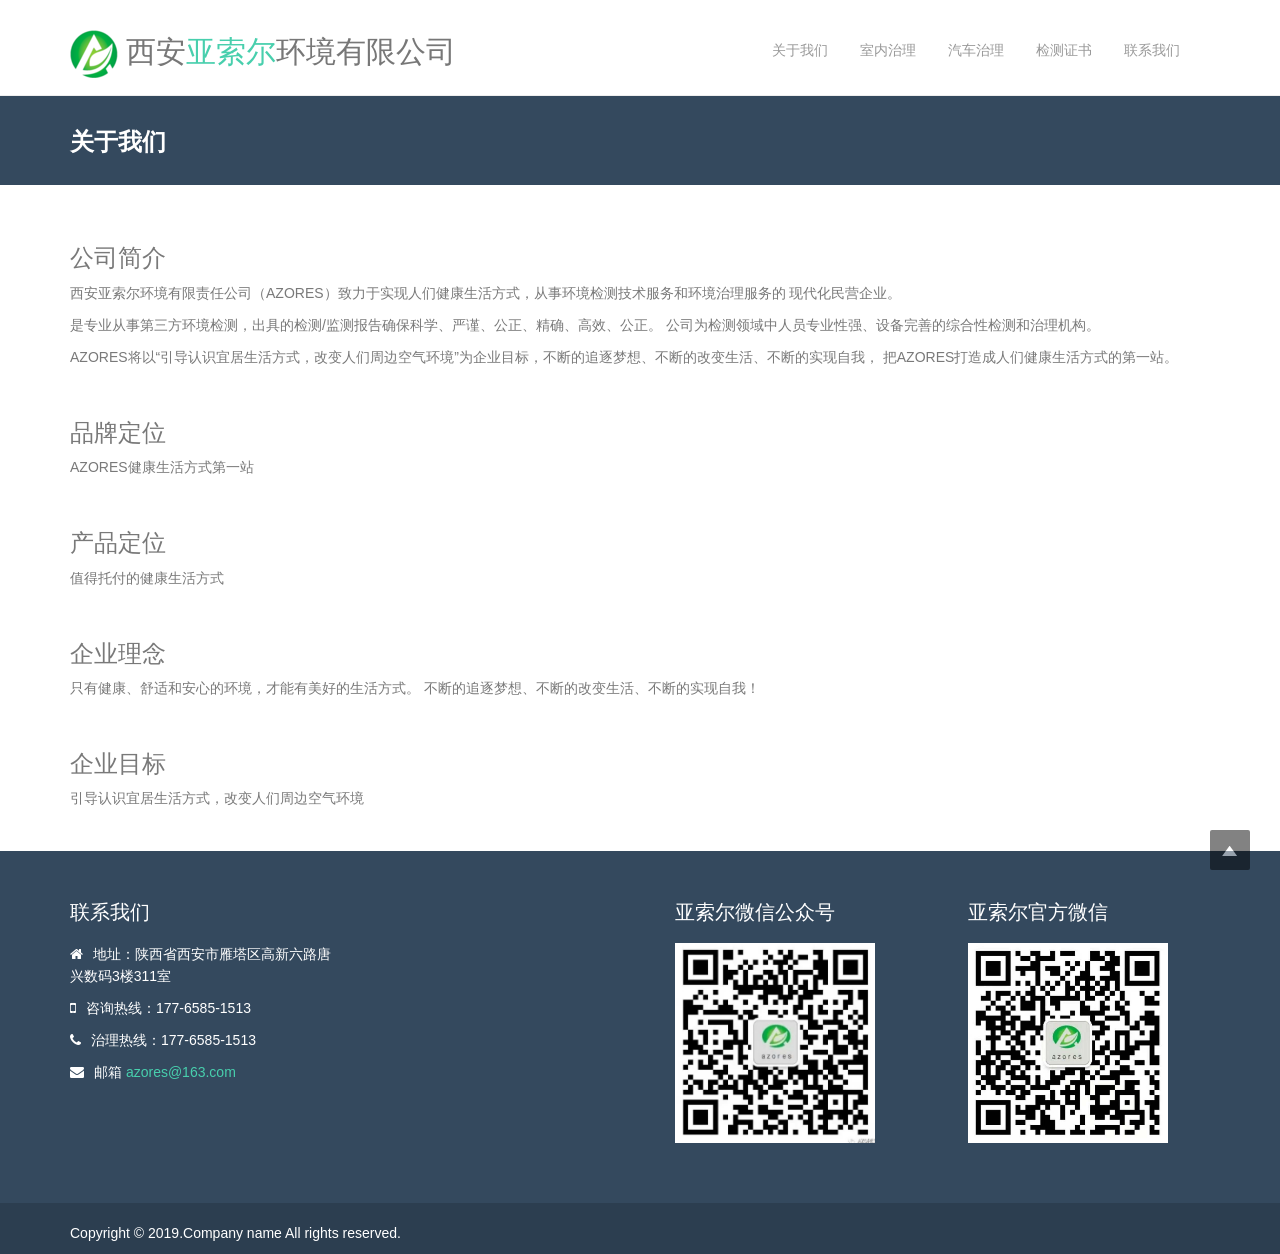
==== commit dc205d2b: "添加关于我们页面" ====
--- a/about.html
+++ b/about.html
@@ -1,6 +1,6 @@
 <!DOCTYPE html>
 <html lang="en">
-  <head>
+<head>
     <meta charset="utf-8">
     <meta name="viewport" content="width=device-width, initial-scale=1.0">
     <meta name="description" content="">
@@ -9,7 +9,7 @@
     <link rel="shortcut icon" href="img/favicon.png">
 
     <title>
-      Home
+        关于我们 - Azores
     </title>
 
     <!-- Bootstrap core CSS -->
@@ -17,968 +17,289 @@
     <link href="css/theme.css" rel="stylesheet">
     <link href="css/bootstrap-reset.css" rel="stylesheet">
     <!--external css-->
-    <link href="assets/font-awesome/css/font-awesome.css" rel="stylesheet" />
+    <link href="assets/font-awesome/css/font-awesome.css" rel="stylesheet"/>
     <link rel="stylesheet" href="css/flexslider.css"/>
-    <link href="assets/bxslider/jquery.bxslider.css" rel="stylesheet" />
+    <link href="assets/bxslider/jquery.bxslider.css" rel="stylesheet"/>
     <link rel="stylesheet" href="css/animate.css">
-    <link href='http://fonts.googleapis.com/css?family=Lato' rel='stylesheet' type='text/css'>
-
-
+    <!--<link href='http://fonts.googleapis.com/css?family=Lato' rel='stylesheet' type='text/css'>-->
+    <!--<link href='css/google-fonts.css' rel='stylesheet' type='text/css'>-->
 
     <!-- Custom styles for this template -->
     <link href="css/style.css" rel="stylesheet">
-    <link href="css/style-responsive.css" rel="stylesheet" />
+    <link href="css/style-responsive.css" rel="stylesheet"/>
+
+    <link href="css/patch.css" rel="stylesheet"/>
 
     <!-- HTML5 shim and Respond.js IE8 support of HTML5 tooltipss and media queries -->
     <!--[if lt IE 9]>
-<script src="js/html5shiv.js">
-</script>
-<script src="js/respond.min.js">
-</script>
-<![endif]-->
-  </head>
-
-  <body>
-    <!--header start-->
-    <header class="head-section">
-      <div class="navbar navbar-default navbar-static-top container">
-          <div class="navbar-header">
-              <button class="navbar-toggle" data-target=".navbar-collapse" data-toggle="collapse"
-              type="button"><span class="icon-bar"></span> <span class="icon-bar"></span>
-              <span class="icon-bar"></span></button> <a class="navbar-brand" href="index.html">A
-              <span>cme</span></a>
-          </div>
-
-          <div class="navbar-collapse collapse">
-              <ul class="nav navbar-nav">
-                  <li class="dropdown">
-                      <a class="dropdown-toggle" data-close-others="false" data-delay="0" data-hover=
-                      "dropdown" data-toggle="dropdown" href="index.html">Home <i class="fa fa-angle-down"></i>
-                      </a>
-
-                      <ul class="dropdown-menu">
-                          <li>
-                              <a href="index.html">Home Parallax</a>
-                          </li>
-
-                          <li>
-                              <a href="index1.html">Home Seq-slider1</a>
-                          </li>
-
-                          <li>
-                              <a href="index2.html">Home Seq-slider2</a>
-                          </li>
-
-                      </ul>
-                  </li>
-
-                  <li class="dropdown">
-                      <a class="dropdown-toggle" data-close-others="false" data-delay="0" data-hover=
-                      "dropdown" data-toggle="dropdown" href="#">Feature <i class="fa fa-angle-down"></i>
-                      </a>
-
-                      <ul class="dropdown-menu">
-                          <li>
-                              <a href="typography.html">Typography</a>
-                          </li>
-
-                          <li>
-                              <a href="button.html">Buttons</a>
-                          </li>
-
-                          <li>
-                              <a href="form.html">Form</a>
-                          </li>
-
-                          <li>
-                              <a href="table.html">Table</a>
-                          </li>
-
-                          <li class="dropdown-submenu">
-                              <a href="#" tabindex="-1">More options</a>
-
-                              <ul class="dropdown-menu">
-                                  <li>
-                                      <a href="#" tabindex="-1">Second level</a>
-                                  </li>
-
-                                  <li class="dropdown-submenu">
-                                      <a href="#">Even More..</a>
-
-                                      <ul class="dropdown-menu">
-                                          <li>
-                                              <a href="#">3rd level</a>
-                                          </li>
-
-                                          <li>
-                                              <a href="#">3rd level</a>
-                                          </li>
-                                      </ul>
-                                  </li>
-
-                                  <li>
-                                      <a href="#">Second level</a>
-                                  </li>
-
-                                  <li>
-                                      <a href="#">Second level</a>
-                                  </li>
-                              </ul>
-                          </li>
-                      </ul>
-                  </li>
-
-                  <li class="dropdown">
-                      <a class="dropdown-toggle" data-close-others="false" data-delay="0" data-hover=
-                      "dropdown" data-toggle="dropdown" href="#">Pages <i class="fa fa-angle-down"></i>
-                      </a>
-
-                      <ul class="dropdown-menu">
-                          <li>
-                              <a href="about.html">About</a>
-                          </li>
-
-                          <li>
-                              <a href="404.html">404 page</a>
-                          </li>
-
-                          <li>
-                              <a href="career.html">career</a>
-                          </li>
-
-                          <li>
-                              <a href="login.html">Login</a>
-                          </li>
-
-                          <li>
-                              <a href="registration.html">Registration</a>
-                          </li>
-
-                          <li>
-                              <a href="faq.html">FAQ</a>
-                          </li>
-
-                          <li class="dropdown-submenu">
-                              <a href="#" tabindex="-1">Pricing table</a>
-
-                              <ul class="dropdown-menu">
-                                  <li class="dropdown-submenu"></li>
-
-                                  <li>
-                                      <a href="price-table-one.html">Pricing table one</a>
-                                  </li>
-
-                                  <li>
-                                      <a href="price-table-two.html">Pricing table two</a>
-                                  </li>
-                              </ul>
-                          </li>
-
-                          <li>
-                              <a href="service.html">Service</a>
-                          </li>
-
-                          <li>
-                              <a href="terms.html">Terms & Condition</a>
-                          </li>
-
-                          <li>
-                              <a href="privacy.html">Privacy policy</a>
-                          </li>
-                      </ul>
-                  </li>
-
-                  <li class="dropdown">
-                      <a class="dropdown-toggle" data-close-others="false" data-delay="0" data-hover=
-                      "dropdown" data-toggle="dropdown" href="#">Portfolio <i class="fa fa-angle-down"></i>
-                      </a>
-
-                      <ul class="dropdown-menu">
-                          <li>
-                              <a href="portfolio-3-col.html">Portfolio 3 column</a>
-                          </li>
-
-                          <li>
-                              <a href="portfolio-4-col.html">Portfolio 4 column</a>
-                          </li>
-
-                          <li>
-                              <a href="portfolio-single-image.html">Portfolio Single Image</a>
-                          </li>
-
-                          <li>
-                              <a href="portfolio-single-video.html">Portfolio Single Video</a>
-                          </li>
-                      </ul>
-                  </li>
-
-                  <li class="dropdown">
-                      <a class="dropdown-toggle" data-close-others="false" data-delay="0" data-hover=
-                      "dropdown" data-toggle="dropdown" href="#">Blog <i class="fa fa-angle-down"></i>
-                      </a>
-
-                      <ul class="dropdown-menu">
-                          <li>
-                              <a href="blog.html">Blog</a>
-                          </li>
-
-                          <li>
-                              <a href="blog-two-col.html">Blog two column</a>
-                          </li>
-
-                          <li>
-                              <a href="blog-detail.html">Blog Single Image</a>
-                          </li>
-
-                          <li>
-                              <a href="blog-detail-video.html">Blog single video</a>
-                          </li>
-                      </ul>
-                  </li>
-
-                  <li>
-                      <a href="contact.html">Contact</a>
-                  </li>
-
-                  <li><input class="form-control search" placeholder=" Search" type="text"></li>
-              </ul>
-          </div>
-      </div>
-    </header>
-    <!--header end-->
-
-    <!--breadcrumbs start-->
-    <div class="breadcrumbs">
-      <div class="container">
+    <script src="js/html5shiv.js">
+    </script>
+    <script src="js/respond.min.js">
+    </script>
+    <![endif]-->
+</head>
+
+<body>
+<!--header start-->
+<header class="head-section">
+    <div class="navbar navbar-default navbar-static-top container">
+        <div class="navbar-header">
+            <button class="navbar-toggle" data-target=".navbar-collapse" data-toggle="collapse" type="button">
+                <span class="icon-bar"></span>
+                <span class="icon-bar"></span>
+                <span class="icon-bar"></span>
+            </button>
+            <a class="navbar-brand" href="index.html"><img src="img/favicon.ico">
+                西安<span>亚索尔</span>环境有限公司
+            </a>
+        </div>
+        <div class="navbar-collapse collapse">
+            <ul class="nav navbar-nav">
+                <li>
+                    <a href="about.html">关于我们</a>
+                </li>
+                <li>
+                    <a href="contact.html">室内治理</a>
+                </li>
+                <li>
+                    <a href="contact.html">汽车治理</a>
+                </li>
+                <li>
+                    <a href="contact.html">检测证书</a>
+                </li>
+                <li>
+                    <a href="contact.html">联系我们</a>
+                </li>
+                <!--<li><input class="form-control search" placeholder=" Search" type="text"></li>-->
+            </ul>
+        </div>
+    </div>
+</header>
+<!--header end-->
+
+<!--breadcrumbs start-->
+<div class="breadcrumbs">
+    <div class="container">
         <div class="row">
-          <div class="col-lg-4 col-sm-4">
-            <h1>
-              About us
-            </h1>
-          </div>
-          <div class="col-lg-8 col-sm-8">
-            <ol class="breadcrumb pull-right">
-              <li>
-                <a href="#">
-                  Home
-                </a>
-              </li>
-              <li>
-                <a href="#">
-                  Pages
-                </a>
-              </li>
-              <li class="active">
-                About
-              </li>
-            </ol>
-          </div>
-        </div>
-      </div>
-    </div>
-    <!--breadcrumbs end-->
-
-    <!--container start-->
+            <div class="col-lg-4 col-sm-4">
+                <h1>
+                    关于我们
+                </h1>
+            </div>
+        </div>
+    </div>
+</div>
+<!--breadcrumbs end-->
+
+<!--container start-->
+
+<!-- privacy -->
+<div class="container">
+    <div class="row">
+        <div class="col-md-12">
+            <h3>公司简介</h3>
+            <p>西安亚索尔环境有限责任公司（AZORES）致力于实现人们健康生活方式，从事环境检测技术服务和环境治理服务的
+                现代化民营企业。
+                </p>
+            <p>是专业从事第三方环境检测，出具的检测/监测报告确保科学、严谨、公正、精确、高效、公正。
+                公司为检测领域中人员专业性强、设备完善的综合性检测和治理机构。</p>
+            <p>AZORES将以“引导认识宜居生活方式，改变人们周边空气环境”为企业目标，不断的追逐梦想、不断的改变生活、不断的实现自我，
+                把AZORES打造成人们健康生活方式的第一站。</p>
+            <p>&nbsp; </p>
+            <h3>品牌定位</h3>
+            <p>AZORES健康生活方式第一站</p>
+            <p>&nbsp; </p>
+            <h3>产品定位</h3>
+            <p>值得托付的健康生活方式</p>
+            <p>&nbsp; </p>
+            <h3>企业理念</h3>
+            <p>只有健康、舒适和安心的环境，才能有美好的生活方式。
+                不断的追逐梦想、不断的改变生活、不断的实现自我！
+            </p>
+            <p>&nbsp; </p>
+            <h3>企业目标</h3>
+            <p>引导认识宜居生活方式，改变人们周边空气环境</p>
+            <p>&nbsp; </p>
+        </div>
+    </div>
+
+</div>
+<!--container end-->
+
+<!--footer start-->
+<footer class="footer">
     <div class="container">
-      <div class="row">
-        <div class="col-lg-5">
-          <div class="about-carousel wow fadeInLeft">
-            <div id="myCarousel" class="carousel slide">
-              <!-- Carousel items -->
-              <div class="carousel-inner">
-                <div class="active item">
-                  <img src="img/service3.jpg" alt="">
-                  <div class="carousel-caption">
+        <div class="row">
+            <div class="col-lg-3 col-sm-3 address wow fadeInUp" data-wow-duration="2s" data-wow-delay=".1s">
+                <h1>
+                    联系我们
+                </h1>
+                <address>
+                    <p><i class="fa fa-home pr-10"></i>地址：陕西省西安市雁塔区高新六路唐兴数码3楼311室</p>
+                    <!--<p><i class="fa fa-globe pr-10"></i>西安，中国 </p>-->
+                    <p><i class="fa fa-mobile pr-10"></i>咨询热线：177-6585-1513 </p>
+                    <p><i class="fa fa-phone pr-10"></i>治理热线：177-6585-1513 </p>
+                    <p><i class="fa fa-envelope pr-10"></i>邮箱 <a href="javascript:;">azores@163.com</a></p>
+                </address>
+            </div>
+            <div class="col-lg-3 col-sm-3">
+                <!--<div class="page-footer wow fadeInUp" data-wow-duration="2s" data-wow-delay=".5s">-->
+                    <!--<h1>-->
+                        <!--Our Company-->
+                    <!--</h1>-->
+                    <!--<ul class="page-footer-list">-->
+                        <!--<li>-->
+                            <!--<i class="fa fa-angle-right"></i>-->
+                            <!--<a href="about.html">About Us</a>-->
+                        <!--</li>-->
+                        <!--<li>-->
+                            <!--<i class="fa fa-angle-right"></i>-->
+                            <!--<a href="faq.html">Support</a>-->
+                        <!--</li>-->
+                        <!--<li>-->
+                            <!--<i class="fa fa-angle-right"></i>-->
+                            <!--<a href="service.html">Service</a>-->
+                        <!--</li>-->
+                        <!--<li>-->
+                            <!--<i class="fa fa-angle-right"></i>-->
+                            <!--<a href="privacy-policy.html">Privacy Policy</a>-->
+                        <!--</li>-->
+                        <!--<li>-->
+                            <!--<i class="fa fa-angle-right"></i>-->
+                            <!--<a href="career.html">We are Hiring</a>-->
+                        <!--</li>-->
+                        <!--<li>-->
+                            <!--<i class="fa fa-angle-right"></i>-->
+                            <!--<a href="terms.html">Term & condition</a>-->
+                        <!--</li>-->
+                    <!--</ul>-->
+                <!--</div>-->
+            </div>
+            <div class="col-lg-3 col-sm-3">
+                <div class="text-footer wow fadeInUp" data-wow-duration="2s" data-wow-delay=".7s">
+                    <h1>
+                        亚索尔微信公众号
+                    </h1>
                     <p>
-                      Lorem ipsum dolor sit amet.
+                        <img class="wx" src="img/AZORES公众号.jpg" alt="weixin-blog"/>
                     </p>
-                  </div>
                 </div>
-                <div class="item">
-                  <img src="img/service2.jpg" alt="">
-                  <div class="carousel-caption">
+            </div>
+            <div class="col-lg-3 col-sm-3">
+                <div class="text-footer wow fadeInUp" data-wow-duration="2s" data-wow-delay=".7s">
+                    <h1>
+                        亚索尔官方微信
+                    </h1>
                     <p>
-                      Blanditiis praesentium voluptatum
+                        <img class="wx" src="img/AZORES官方微信.jpg" alt="weixin"/>
                     </p>
-                  </div>
                 </div>
-                <div class="item">
-                  <img src="img/service5.jpg" alt="">
-                  <div class="carousel-caption">
-                    <p>
-                      Blanditiis praesentium voluptatum
+            </div>
+        </div>
+    </div>
+</footer>
+<!-- footer end -->
+
+<!--small footer start -->
+<footer class="footer-small">
+    <div class="container">
+        <div class="row">
+            <div class="col-md-4">
+                <div class="copyright">
+                    <p>Copyright &copy; 2019.Company name All rights reserved.
                     </p>
-                  </div>
                 </div>
-              </div>
-              <!-- Carousel nav -->
-              <a class="carousel-control left" href="#myCarousel" data-slide="prev">
-                <i class="fa fa-angle-left">
-                </i>
-              </a>
-              <a class="carousel-control right" href="#myCarousel" data-slide="next">
-                <i class="fa fa-angle-right">
-                </i>
-              </a>
-            </div>
-          </div>
-        </div>
-        <div class="col-lg-7 about wow fadeInRight">
-
-          <p>
-            Aenean nibh ante, lacinia non tincidunt nec, lobortis ut tellus. Sed in porta diam. Suspendisse potenti. Donec luctus ullamcorper nulla. Duis nec velit odio.Suspendisse potenti. Donec luctus ullamcorper nulla. Duis nec velit odio.
-          </p>
-          <ul class="list-unstyled">
-            <li>
-              <i class="fa fa-angle-right pr-10">
-              </i>
-              Vestibulum auctor dapibus neque.
-            </li>
-
-            <li>
-              <i class="fa fa-angle-right pr-10">
-              </i>
-              Lorem ipsum dolor sit amet adipiscing elit.
-            </li>
-
-            <li>
-              <i class="fa fa-angle-right pr-10">
-              </i>
-              Aliquam tincidunt mauris eu risus.
-            </li>
-
-            <li>
-              <i class="fa fa-angle-right pr-10">
-              </i>
-              Vestibulum auctor dapibus neque
-            </li>
-
-            <li>
-              <i class="fa fa-angle-right pr-10">
-              </i>
-              Lorem ipsum dolor sit amet, consectetuer adipiscing elit.
-            </li>
-
-            <li>
-              <i class="fa fa-angle-right pr-10">
-              </i>
-              Aliquam tincidunt mauris eu risus.
-            </li>
-
-          </ul>
-          <blockquote>
-            <p>
-              Award winning digital agency. We bring a personal and effective approach to every project we work on, which is why.
-            </p>
-            <small>
-              CEO Jack Bour
-            </small>
-          </blockquote>
-        </div>
-      </div>
-      <div class="row">
-        <div class="hiring">
-          <h2 class="wow flipInX">
-            we are hiring
-          </h2>
-          <div class="col-lg-6 col-sm-6 about-hiring">
-            <div class="icon-wrap ico-bg round-five wow zoomIn" data-wow-duration="1s" data-wow-delay=".1s">
-              <i class="fa fa-user">
-              </i>
-            </div>
-            <div class="content">
-              <h3 class="title wow flipInX">
-                iOS / Mac OS Developer
-              </h3>
-              <p>
-                Suspendisse dignissim in sem eget pulvinar. Mauris aliquam nulla at libero pretium, eu tincidunt nulla molestie pulvinar posuere.
-              </p>
-            </div>
-          </div>
-          <div class="col-lg-6 col-sm-6 about-hiring">
-            <div class="icon-wrap ico-bg round-five wow zoomIn" data-wow-duration="1s" data-wow-delay=".3s">
-              <i class="fa fa-user">
-              </i>
-            </div>
-            <div class="content">
-              <h3 class="title wow flipInX">
-                Frontend Developer
-              </h3>
-              <p>
-                Suspendisse dignissim in sem eget pulvinar. Mauris aliquam nulla at libero pretium, eu tincidunt nulla molestie pulvinar posuere.
-              </p>
-            </div>
-          </div>
-
-          <div class="col-lg-6 col-sm-6 about-hiring">
-            <div class="icon-wrap ico-bg round-five wow zoomIn" data-wow-duration="1s" data-wow-delay=".5s">
-              <i class="fa fa-user">
-              </i>
-            </div>
-            <div class="content">
-              <h3 class="title wow flipInX">
-                Rails Developer
-              </h3>
-              <p>
-                Suspendisse dignissim in sem eget pulvinar. Mauris aliquam nulla at libero pretium, eu tincidunt nulla molestie pulvinar posuere.
-              </p>
-            </div>
-          </div>
-          <div class="col-lg-6 col-sm-6 about-hiring">
-            <div class="icon-wrap ico-bg round-five wow zoomIn" data-wow-duration="1s" data-wow-delay=".7s">
-              <i class="fa fa-user">
-              </i>
-            </div>
-            <div class="content">
-              <h3 class="title wow flipInX">
-                PHP Developer
-              </h3>
-              <p>
-                Suspendisse dignissim in sem eget pulvinar. Mauris aliquam nulla at libero pretium, eu tincidunt nulla molestie pulvinar posuere.
-              </p>
-            </div>
-          </div>
-
-        </div>
-      </div>
-    </div>
-
-    <div class="gray-box">
-      <div class="container">
-        <div class="row">
-          <div class="col-lg-5">
-            <!--testimonial start-->
-            <div class="about-testimonial boxed-style about-flexslider ">
-              <section class="slider wow fadeInRight">
-                <div class="flexslider">
-                  <ul class="slides about-flex-slides">
-                    <li>
-                      <div class="about-testimonial-image ">
-                        <img alt="" src="img/person_1.png">
-                      </div>
-                      <a class="about-testimonial-author" href="#">
-                        Russel Reagan
-                      </a>
-                      <span class="about-testimonial-company">
-                        CCD Realestate
-                      </span>
-                      <div class="about-testimonial-content">
-                        <p class="about-testimonial-quote">
-                          Donec ut purus sed tortor malesuada venenatis eget eget lorem. Nullam tempor lectus a ligula lobortis pretium. Donec ut purus sed tortor malesuada venenatis eget eget lorem.
-                        </p>
-                      </div>
-                    </li>
-                    <li>
-                      <div class="about-testimonial-image ">
-                        <img alt="" src="img/person_2.png">
-                      </div>
-                      <a class="about-testimonial-author" href="#">
-                        Steven gerrard
-                      </a>
-                      <span class="about-testimonial-company">
-                        Molt BVG
-                      </span>
-                      <div class="about-testimonial-content">
-                        <p class="about-testimonial-quote">
-                          Pellentesque et pulvinar enim. Quisque at tempor ligula. Maecenas augue ante, euismod vitae egestas sit amet, accumsan eu nulla. Nullam tempor lectus a ligula lobortis pretium. Donec ut purus sed tortor malesuada venenatis eget eget lorem.
-                        </p>
-                      </div>
-                    </li>
-                  </ul>
-                </div>
-              </section>
-            </div>
-            <!--testimonial end-->
-          </div>
-          <div class="col-lg-7" id="skillz">
-            <h3 class="skills">
-              Our Crazy Skills
-            </h3>
-
-            <div class="skill_bar">
-              <div class="skill_bar_progress skill_one">
-                <p>
-                  Web Design : 60% Complete
-                </p>
-              </div>
-            </div>
-
-            <div class="skill_bar">
-              <div class="skill_bar_progress skill_two">
-                <p>
-                  Html/CSS : 90% Complete
-                </p>
-              </div>
-            </div>
-
-            <div class="skill_bar">
-              <div class="skill_bar_progress skill_three">
-                <p>
-                  Wordpress : 70% Complete
-                </p>
-              </div>
-            </div>
-
-            <div class="skill_bar">
-              <div class="skill_bar_progress skill_four">
-                <p>
-                  Graphic Design : 55% Complete
-                </p>
-              </div>
-            </div>
-          </div>
-        </div>
-      </div>
-    </div>
-
-
-    <div class="container" id="tourpackages-carousel">
-
-      <div class="row">
-        <div class="profile">
-          <h2>
-            OUR TEAM
-          </h2>
-          <div class="col-xs-12 col-sm-6 col-md-3">
-            <div class="thumbnail wow fadeInUp" data-wow-delay=".1s">
-              <img src="img/team/member1.jpg" alt="">
-              <div class="caption">
-                <h4>
-                  Thumbnail label
-                </h4>
-                <p>
-                  Lorem ipsum dolor sit amet, consectetur adipisicing elit. Facere, soluta, eligendi doloribus sunt minus amet sit debitis repellat. Consectetur, culpa itaque odio similique suscipit
-                </p>
-                <div class="team-social-link">
-                  <a href="#">
-                    <i class="fa fa-facebook">
-                    </i>
-                  </a>
-                  <a href="#">
-                    <i class="fa fa-twitter">
-                    </i>
-                  </a>
-                  <a href="#">
-                    <i class="fa fa-pinterest">
-                    </i>
-                  </a>
-                  <a href="#">
-                    <i class="fa fa-linkedin">
-                    </i>
-                  </a>
-                  <a href="#">
-                    <i class="fa fa-google-plus">
-                    </i>
-                  </a>
-                  <a href="#">
-                    <i class="fa fa-github">
-                    </i>
-                  </a>
-                </div>
-              </div>
-            </div>
-          </div>
-
-          <div class="col-xs-12 col-sm-6 col-md-3">
-            <div class="thumbnail wow fadeInUp" data-wow-delay=".3s">
-              <img src="img/team/member2.jpg" alt="">
-              <div class="caption">
-                <h4>
-                  Thumbnail label
-                </h4>
-                <p>
-                  Lorem ipsum dolor sit amet, consectetur adipisicing elit. Facere, soluta, eligendi doloribus sunt minus amet sit debitis repellat. Consectetur, culpa itaque odio similique suscipit
-                </p>
-                <div class="team-social-link">
-                  <a href="#">
-                    <i class="fa fa-facebook">
-                    </i>
-                  </a>
-                  <a href="#">
-                    <i class="fa fa-twitter">
-                    </i>
-                  </a>
-                  <a href="#">
-                    <i class="fa fa-pinterest">
-                    </i>
-                  </a>
-                  <a href="#">
-                    <i class="fa fa-linkedin">
-                    </i>
-                  </a>
-                  <a href="#">
-                    <i class="fa fa-google-plus">
-                    </i>
-                  </a>
-                  <a href="#">
-                    <i class="fa fa-github">
-                    </i>
-                  </a>
-                </div>
-              </div>
-            </div>
-          </div>
-
-          <div class="col-xs-12 col-sm-6 col-md-3">
-            <div class="thumbnail wow fadeInUp" data-wow-delay=".5s">
-              <img src="img/team/member3.jpg" alt="">
-              <div class="caption">
-                <h4>
-                  Thumbnail label
-                </h4>
-                <p>
-                  Lorem ipsum dolor sit amet, consectetur adipisicing elit. Facere, soluta, eligendi doloribus sunt minus amet sit debitis repellat. Consectetur, culpa itaque odio similique suscipit
-                </p>
-                <div class="team-social-link">
-                  <a href="#">
-                    <i class="fa fa-facebook">
-                    </i>
-                  </a>
-                  <a href="#">
-                    <i class="fa fa-twitter">
-                    </i>
-                  </a>
-                  <a href="#">
-                    <i class="fa fa-pinterest">
-                    </i>
-                  </a>
-                  <a href="#">
-                    <i class="fa fa-linkedin">
-                    </i>
-                  </a>
-                  <a href="#">
-                    <i class="fa fa-google-plus">
-                    </i>
-                  </a>
-                  <a href="#">
-                    <i class="fa fa-github">
-                    </i>
-                  </a>
-                </div>
-              </div>
-            </div>
-          </div>
-
-          <div class="col-xs-12 col-sm-6 col-md-3">
-            <div class="thumbnail wow fadeInUp" data-wow-delay=".7s">
-              <img src="img/team/member4.jpg" alt="">
-              <div class="caption">
-                <h4>
-                  Thumbnail label
-                </h4>
-                <p>
-                  Lorem ipsum dolor sit amet, consectetur adipisicing elit. Facere, soluta, eligendi doloribus sunt minus amet sit debitis repellat. Consectetur, culpa itaque odio similique suscipit
-                </p>
-                <div class="team-social-link">
-                  <a href="#">
-                    <i class="fa fa-facebook">
-                    </i>
-                  </a>
-                  <a href="#">
-                    <i class="fa fa-twitter">
-                    </i>
-                  </a>
-                  <a href="#">
-                    <i class="fa fa-pinterest">
-                    </i>
-                  </a>
-                  <a href="#">
-                    <i class="fa fa-linkedin">
-                    </i>
-                  </a>
-                  <a href="#">
-                    <i class="fa fa-google-plus">
-                    </i>
-                  </a>
-                  <a href="#">
-                    <i class="fa fa-github">
-                    </i>
-                  </a>
-                </div>
-              </div>
-            </div>
-          </div>
-
-        </div>
-        <!-- End row -->
-
-      </div>
-      <!-- End container -->
-    </div>
-
-
-    <!--container end-->
-
-    <!--footer start-->
-    <footer class="footer">
-      <div class="container">
-        <div class="row">
-          <div class="col-lg-3 col-sm-3 address wow fadeInUp" data-wow-duration="2s" data-wow-delay=".1s">
-            <h1>
-              contact info
-            </h1>
-            <address>
-              <p>
-                <i class="fa fa-home pr-10">
-                </i>
-                Address: No.XXXXXX street
-              </p>
-              <p>
-                <i class="fa fa-globe pr-10">
-                </i>
-                Mars city, Country
-              </p>
-              <p>
-                <i class="fa fa-mobile pr-10">
-                </i>
-                Mobile : (123) 456-7890
-              </p>
-              <p>
-                <i class="fa fa-phone pr-10">
-                </i>
-                Phone : (123) 456-7890
-              </p>
-              <p>
-                <i class="fa fa-envelope pr-10">
-                </i>
-                Email :
-                <a href="javascript:;">
-                  support@example.com
-                </a>
-              </p>
-            </address>
-          </div>
-          <div class="col-lg-3 col-sm-3 wow fadeInUp" data-wow-duration="2s" data-wow-delay=".3s">
-            <h1>
-              latest tweet
-            </h1>
-            <div id="owl-slide">
-              <div class="tweet-box">
-                <i class="fa fa-twitter">
-                </i>
-                <em>
-                  Please follow
-                  <a href="javascript:;">
-                    @example
-                  </a>
-                  for all future updates of us!
-                  <a href="javascript:;">
-                    twitter.com/acme
-                  </a>
-                </em>
-              </div>
-              <div class="tweet-box">
-                <i class="fa fa-twitter">
-                </i>
-                <em>
-                  Please follow
-                  <a href="javascript:;">
-                    @example
-                  </a>
-                  for all future updates of us!
-                  <a href="javascript:;">
-                    twitter.com/acme
-                  </a>
-                </em>
-              </div>
-              <div class="tweet-box">
-                <i class="fa fa-twitter">
-                </i>
-                <em>
-                  Please follow
-                  <a href="javascript:;">
-                    @example
-                  </a>
-                  for all future updates of us!
-                  <a href="javascript:;">
-                    twitter.com/acme
-                  </a>
-                </em>
-              </div>
-            </div>
-          </div>
-          <div class="col-lg-3 col-sm-3">
-            <div class="page-footer wow fadeInUp" data-wow-duration="2s" data-wow-delay=".5s">
-              <h1>
-                Our Company
-              </h1>
-              <ul class="page-footer-list">
-
-                <li>
-                  <i class="fa fa-angle-right">
-                  </i>
-                  <a href="about.html">
-                    About Us
-                  </a>
-                </li>
-                <li>
-                  <i class="fa fa-angle-right">
-                  </i>
-                  <a href="faq.html">
-                    Support
-                  </a>
-                </li>
-                <li>
-                  <i class="fa fa-angle-right">
-                  </i>
-                  <a href="service.html">
-                    Service
-                  </a>
-                </li>
-                <li>
-                  <i class="fa fa-angle-right">
-                  </i>
-                  <a href="privacy-policy.html">
-                    Privacy Policy
-                  </a>
-                </li>
-                <li>
-                  <i class="fa fa-angle-right">
-                  </i>
-                  <a href="career.html">
-                    We are Hiring
-                  </a>
-                </li>
-                <li>
-                  <i class="fa fa-angle-right">
-                  </i>
-                  <a href="terms.html">
-                    Term & condition
-                  </a>
-                </li>
-
-              </ul>
-            </div>
-          </div>
-          <div class="col-lg-3 col-sm-3">
-
-            <div class="text-footer wow fadeInUp" data-wow-duration="2s" data-wow-delay=".7s">
-              <h1>
-                Text Widget
-              </h1>
-              <p>
-                This is a text widget.Lorem ipsum dolor sit amet.
-                This is a text widget.Lorem ipsum dolor sit amet
-              </p>
-            </div>
-          </div>
-
-        </div>
-
-      </div>
-    </footer>
-    <!-- footer end -->
-    <!--small footer start -->
-    <footer class="footer-small">
-        <div class="container">
-            <div class="row">
-                <div class="col-lg-6 col-sm-6 pull-right">
-                    <ul class="social-link-footer list-unstyled">
-                        <li class="wow flipInX" data-wow-duration="2s" data-wow-delay=".1s"><a href="#"><i class="fa fa-facebook"></i></a></li>
-                        <li class="wow flipInX" data-wow-duration="2s" data-wow-delay=".2s"><a href="#"><i class="fa fa-google-plus"></i></a></li>
-                        <li class="wow flipInX" data-wow-duration="2s" data-wow-delay=".3s"><a href="#"><i class="fa fa-dribbble"></i></a></li>
-                        <li class="wow flipInX" data-wow-duration="2s" data-wow-delay=".4s"><a href="#"><i class="fa fa-linkedin"></i></a></li>
-                        <li class="wow flipInX" data-wow-duration="2s" data-wow-delay=".5s"><a href="#"><i class="fa fa-twitter"></i></a></li>
-                        <li class="wow flipInX" data-wow-duration="2s" data-wow-delay=".6s"><a href="#"><i class="fa fa-skype"></i></a></li>
-                        <li class="wow flipInX" data-wow-duration="2s" data-wow-delay=".7s"><a href="#"><i class="fa fa-github"></i></a></li>
-                        <li class="wow flipInX" data-wow-duration="2s" data-wow-delay=".8s"><a href="#"><i class="fa fa-youtube"></i></a></li>
-                    </ul>
-                </div>
-                <div class="col-md-4">
-                  <div class="copyright">
-                    <p>Copyright &copy; 2016.Company name All rights reserved.<a target="_blank" href="http://www.17sucai.com/">&#x7F51;&#x9875;&#x6A21;&#x677F;</a></p>
-                  </div>
-                </div>
-            </div>
-        </div>
-    </footer>
-    <!--small footer end-->
-
-    <!-- js placed at the end of the document so the pages load faster -->
-    <script src="js/jquery.js">
-    </script>
-    <script src="js/bootstrap.min.js">
-    </script>
-    <script type="text/javascript" src="js/hover-dropdown.js">
-    </script>
-    <script type="text/javascript" src="assets/bxslider/jquery.bxslider.js">
-    </script>
-    <script defer src="js/jquery.flexslider.js">
-    </script>
-
-    <script src="js/jquery.easing.min.js">
-    </script>
-    <script src="js/link-hover.js">
-    </script>
-    <script src="js/wow.min.js">
-    </script>
-
-
-    <!--common script for all pages-->
-    <script src="js/common-scripts.js">
-    </script>
-
-
-    <script>
-
-      wow = new WOW(
+            </div>
+        </div>
+    </div>
+</footer>
+<!--small footer end-->
+
+<!-- js placed at the end of the document so the pages load faster -->
+<script src="js/jquery.js">
+</script>
+<script src="js/bootstrap.min.js">
+</script>
+<script type="text/javascript" src="js/hover-dropdown.js">
+</script>
+<script type="text/javascript" src="assets/bxslider/jquery.bxslider.js">
+</script>
+<script defer src="js/jquery.flexslider.js">
+</script>
+
+<script src="js/jquery.easing.min.js">
+</script>
+<script src="js/link-hover.js">
+</script>
+<script src="js/wow.min.js">
+</script>
+
+
+<!--common script for all pages-->
+<script src="js/common-scripts.js">
+</script>
+
+
+<script>
+
+    wow = new WOW(
         {
-          boxClass:     'wow',      // default
-          animateClass: 'animated', // default
-          offset:       0          // default
+            boxClass: 'wow',      // default
+            animateClass: 'animated', // default
+            offset: 0          // default
         }
-      )
-        wow.init();
-
-
-      $(window).load(function() {
-        $('.flexslider').flexslider({
-          animation: "slide",
-          start: function(slider) {
-            $('body').removeClass('loading');
-          }
+    )
+    wow.init();
+
+
+    $(window).load(function () {
+            $('.flexslider').flexslider({
+                    animation: "slide",
+                    start: function (slider) {
+                        $('body').removeClass('loading');
+                    }
+                }
+            );
         }
-                                   );
-      }
-                    );
-
-
-
-
-      $(window).scroll(function() {
-        $('#skillz').each(function(){
-          var imagePos = $(this).offset().top;
-          var viewportheight = window.innerHeight;
-
-          var topOfWindow = $(window).scrollTop();
-          if (imagePos < topOfWindow+viewportheight) {
-            $('.skill_bar').fadeIn('slow');
-            $('.skill_one').animate({
-              width:'60%'}
-                                    , 2000);
-            $('.skill_two').animate({
-              width:'90%'}
-                                    , 2000);
-            $('.skill_three').animate({
-              width:'70%'}
-                                      , 1000);
-            $('.skill_four').animate({
-              width:'55%'}
-                                     , 1000);
-            $('.skill_bar_progress p').fadeIn('slow',function(){
-
-            }
-                                             );
-          }
+    );
+
+
+    $(window).scroll(function () {
+            $('#skillz').each(function () {
+                    var imagePos = $(this).offset().top;
+                    var viewportheight = window.innerHeight;
+
+                    var topOfWindow = $(window).scrollTop();
+                    if (imagePos < topOfWindow + viewportheight) {
+                        $('.skill_bar').fadeIn('slow');
+                        $('.skill_one').animate({
+                                width: '60%'
+                            }
+                            , 2000);
+                        $('.skill_two').animate({
+                                width: '90%'
+                            }
+                            , 2000);
+                        $('.skill_three').animate({
+                                width: '70%'
+                            }
+                            , 1000);
+                        $('.skill_four').animate({
+                                width: '55%'
+                            }
+                            , 1000);
+                        $('.skill_bar_progress p').fadeIn('slow', function () {
+
+                            }
+                        );
+                    }
+                }
+            );
         }
-                         );
-      }
-                      );
-
-
-
-
-    </script>
-
-  </body>
+    );
+
+
+</script>
+
+</body>
 </html>
--- a/css/google-fonts.css
+++ b/css/google-fonts.css
@@ -0,0 +1,16 @@
+/* latin-ext */
+@font-face {
+    font-family: 'Lato';
+    font-style: normal;
+    font-weight: 400;
+    src: local('Lato Regular'), local('Lato-Regular'), url(/fonts/S6uyw4BMUTPHjxAwXjeu.woff2) format('woff2');
+    unicode-range: U+0100-024F, U+0259, U+1E00-1EFF, U+2020, U+20A0-20AB, U+20AD-20CF, U+2113, U+2C60-2C7F, U+A720-A7FF;
+}
+/* latin */
+@font-face {
+    font-family: 'Lato';
+    font-style: normal;
+    font-weight: 400;
+    src: local('Lato Regular'), local('Lato-Regular'), url(/fonts/S6uyw4BMUTPHjx4wXg.woff2) format('woff2');
+    unicode-range: U+0000-00FF, U+0131, U+0152-0153, U+02BB-02BC, U+02C6, U+02DA, U+02DC, U+2000-206F, U+2074, U+20AC, U+2122, U+2191, U+2193, U+2212, U+2215, U+FEFF, U+FFFD;
+}
--- a/css/patch.css
+++ b/css/patch.css
@@ -0,0 +1,38 @@
+#da-slider .da-slide h2 {
+    color: black;
+}
+
+#da-slider .da-slide p {
+    color: black;
+}
+
+#da-slider .sky {
+    width: 100%;
+    height: 100%;
+}
+
+.da-slide .da-patent{
+    width: 331px;
+    height: 468px;
+}
+
+.da-slide .da-licence{
+    width: 468px;
+    height: 331px;
+}
+
+.da-slide .da-img .img-auto-adaption{
+    width: 100%;
+    height: 100%;
+}
+
+.da-slider {
+    /*background: url(../img/seq-slider/bg-sky.png) repeat-x #65b7f1;*/
+
+    height: 600px;
+}
+
+.wx {
+    width: 200px;
+    height: 200px;
+}
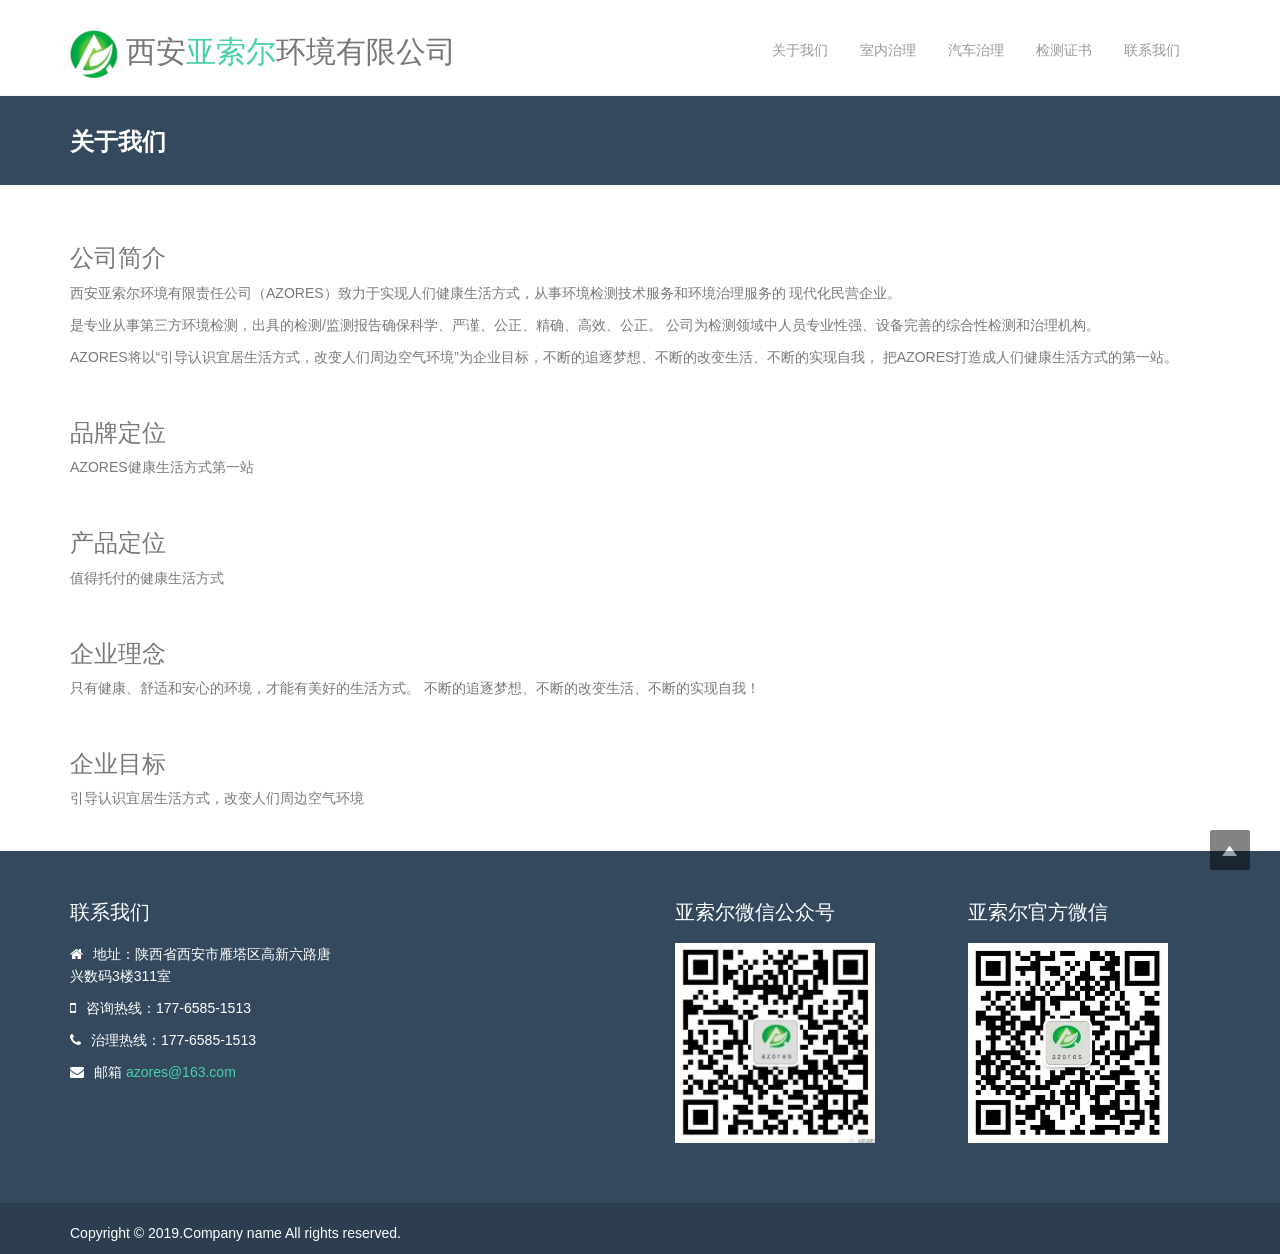
==== commit 197a74f2: "修改首页" ====
--- a/about.html
+++ b/about.html
@@ -143,37 +143,6 @@
                 </address>
             </div>
             <div class="col-lg-3 col-sm-3">
-                <!--<div class="page-footer wow fadeInUp" data-wow-duration="2s" data-wow-delay=".5s">-->
-                    <!--<h1>-->
-                        <!--Our Company-->
-                    <!--</h1>-->
-                    <!--<ul class="page-footer-list">-->
-                        <!--<li>-->
-                            <!--<i class="fa fa-angle-right"></i>-->
-                            <!--<a href="about.html">About Us</a>-->
-                        <!--</li>-->
-                        <!--<li>-->
-                            <!--<i class="fa fa-angle-right"></i>-->
-                            <!--<a href="faq.html">Support</a>-->
-                        <!--</li>-->
-                        <!--<li>-->
-                            <!--<i class="fa fa-angle-right"></i>-->
-                            <!--<a href="service.html">Service</a>-->
-                        <!--</li>-->
-                        <!--<li>-->
-                            <!--<i class="fa fa-angle-right"></i>-->
-                            <!--<a href="privacy-policy.html">Privacy Policy</a>-->
-                        <!--</li>-->
-                        <!--<li>-->
-                            <!--<i class="fa fa-angle-right"></i>-->
-                            <!--<a href="career.html">We are Hiring</a>-->
-                        <!--</li>-->
-                        <!--<li>-->
-                            <!--<i class="fa fa-angle-right"></i>-->
-                            <!--<a href="terms.html">Term & condition</a>-->
-                        <!--</li>-->
-                    <!--</ul>-->
-                <!--</div>-->
             </div>
             <div class="col-lg-3 col-sm-3">
                 <div class="text-footer wow fadeInUp" data-wow-duration="2s" data-wow-delay=".7s">
--- a/css/patch.css
+++ b/css/patch.css
@@ -4,6 +4,7 @@
 
 #da-slider .da-slide p {
     color: black;
+    margin-top: -24px;
 }
 
 #da-slider .sky {
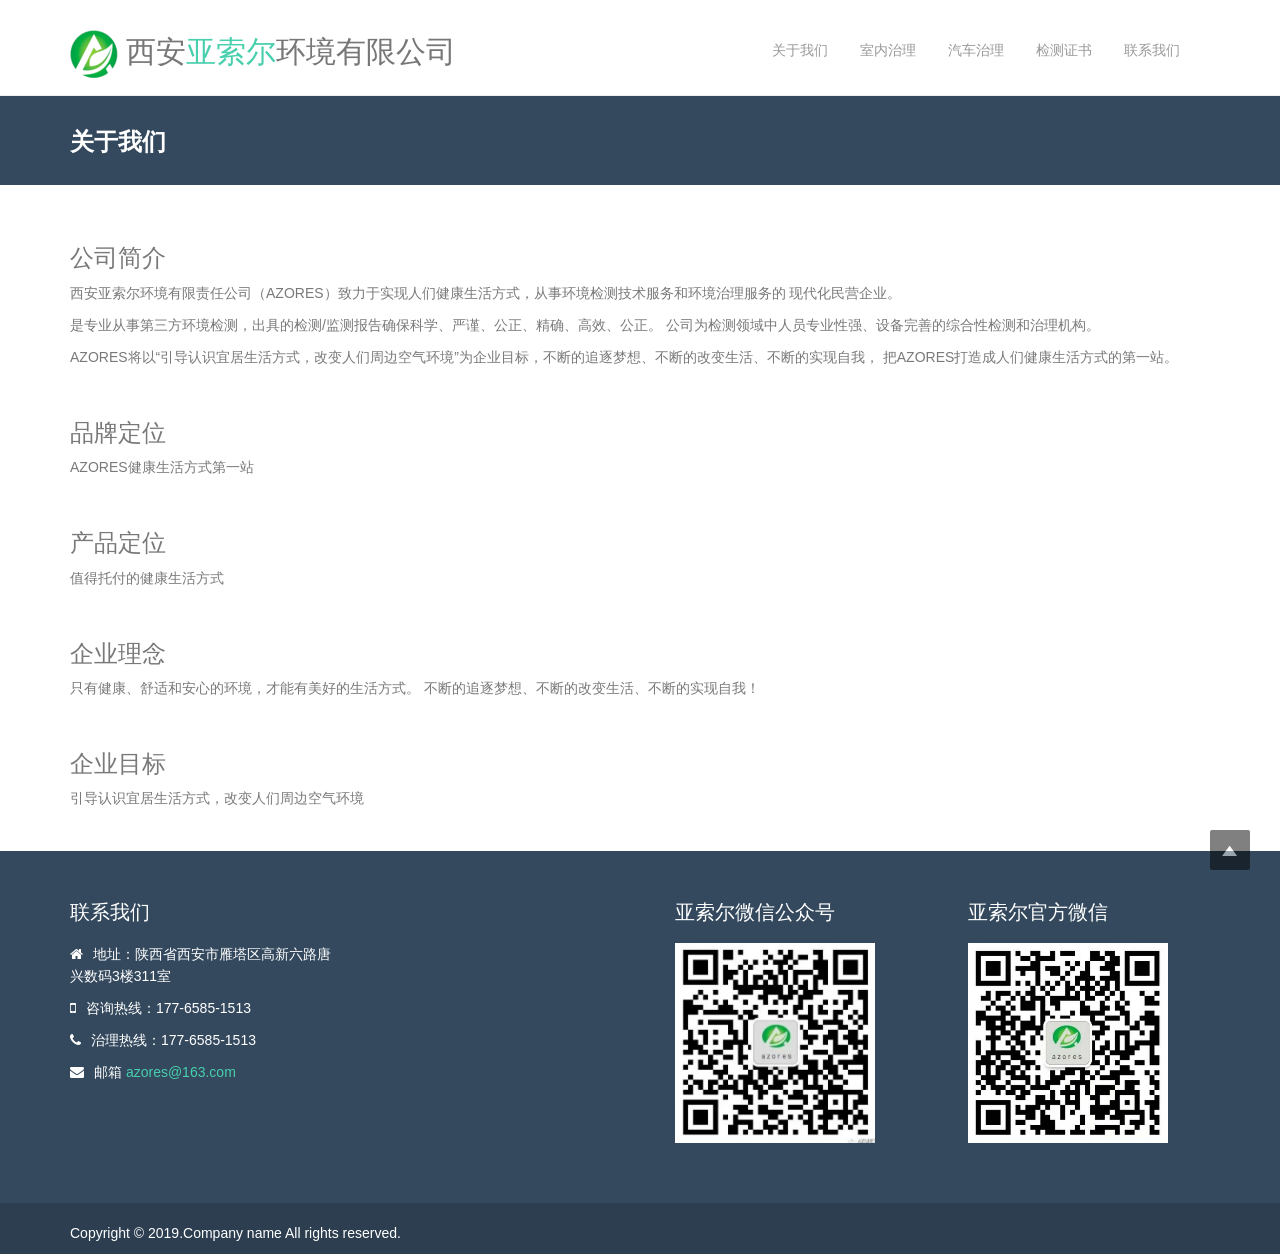
==== commit 2a630383: "添加检测证书页面" ====
--- a/about.html
+++ b/about.html
@@ -59,13 +59,13 @@
                     <a href="about.html">关于我们</a>
                 </li>
                 <li>
-                    <a href="contact.html">室内治理</a>
-                </li>
-                <li>
-                    <a href="contact.html">汽车治理</a>
-                </li>
-                <li>
-                    <a href="contact.html">检测证书</a>
+                    <a href="room-clean.html">室内治理</a>
+                </li>
+                <li>
+                    <a href="car-clean.html">汽车治理</a>
+                </li>
+                <li>
+                    <a href="certificate.html">检测证书</a>
                 </li>
                 <li>
                     <a href="contact.html">联系我们</a>
--- a/css/patch.css
+++ b/css/patch.css
@@ -36,4 +36,9 @@
 .wx {
     width: 200px;
     height: 200px;
+}
+
+.da-certificate {
+    width: 662px;
+    height: 936px;
 }
